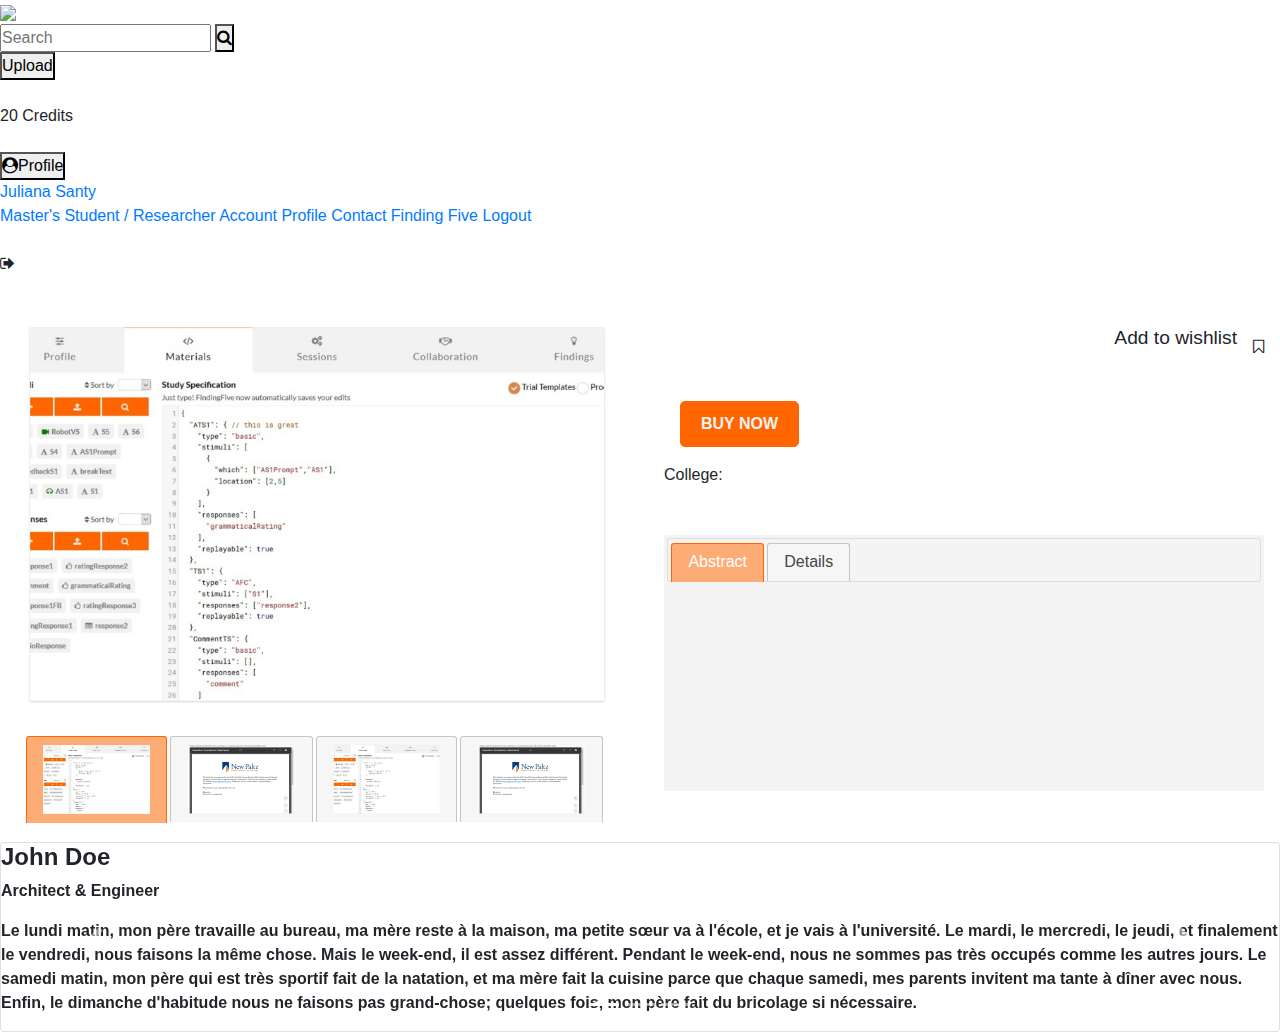
==== preview.html @ 2b298df0 "Add files via upload" ====
<!DOCTYPE html>
<html>
<meta name="viewport" content="width=device-width, initial-scale=1.0">

<head>
	<title>Preview</title>
	<meta charset="utf-8">
	<meta name="viewport" content="width=device-width,initial-scale=1">
	<link rel="stylesheet" href="jquery-ui.css">
	<link rel="stylesheet" href="tabs.css">
	<link rel="stylesheet" href="Preview.css">
	<link href="https://fonts.googleapis.com/css?family=Nunito+Sans&display=swap" rel="stylesheet">
	<link rel="stylesheet" href="https://cdnjs.cloudflare.com/ajax/libs/font-awesome/4.7.0/css/font-awesome.min.css">
	<link rel="stylesheet" href="https://stackpath.bootstrapcdn.com/bootstrap/4.3.1/css/bootstrap.min.css">
	<link rel="stylesheet" href="https://maxcdn.bootstrapcdn.com/font-awesome/4.7.0/css/font-awesome.min.css">
	<script src="https://ajax.googleapis.com/ajax/libs/jquery/3.3.1/jquery.min.js"></script>
	<script src="https://cdnjs.cloudflare.com/ajax/libs/popper.js/1.14.7/umd/popper.min.js"></script>
	<script src="https://stackpath.bootstrapcdn.com/bootstrap/4.3.1/js/bootstrap.min.js"></script>
	<script type="text/javascript">
    $(document).ready(function () {
      $.ajax({
        url: 'http://pi.cs.oswego.edu:12100/studyPreview',
        dataType: 'json',
        success: function (json) {
							document.getElementById('costInCredits').innerHTML = "Credits: $" +json[1].costInCredits;
              document.getElementById('author').innerHTML = "Author: " + json[1].author;
							document.getElementById('abst').innerHTML = json[1].abstract;
              document.getElementById('duration').innerHTML = "Duration of the study: "+json[1].duration + " minutes.";
              document.getElementById('institution').innerHTML = "College: " + json[1].institution;
							document.getElementById('title').innerHTML = json[1].title;
							document.getElementById('purpose').innerHTML = json[1].purpose;
							document.getElementById('responses').innerHTML = "No. of responses: " + json[1].num_responses;
							document.getElementById('stimuli').innerHTML = "No. of stimuli: " + json[1].num_stimuli;
							var categories = "Categories: ";
							for(i = 0; i < json[1].categories.length; i++){
								categories += "<button class='pill'>" + json[1].categories[i] + "</button>";
							}
							document.getElementById('categories').innerHTML = categories;
							var keywords = "Keywords: ";
							for(i = 0; i < json[1].keywords.length; i++){
								keywords += "<button class='pill'>" + json[1].keywords[i] + "</button>";
							}
							document.getElementById('keywords').innerHTML = keywords;
							var stars = "Rating: "
							for(i = 0; i < json[1].rating; i++){
								stars += "<i class='fa fa-star' aria-hidden='true'></i>";
							}
							document.getElementById('stars').innerHTML = stars;
							if(json[1].randomize){
								document.getElementById('random').innerHTML = "Randomized the study?: Yes";
							}
							else{
								document.getElementById('random').innerHTML = "Randomized the study?: No";
							}
        }
      });
    });
  </script>
</head>

<body>
	<main>
		<!-- Header start -->
		<header id="header" class="box-shadow-down">
			<ul class="menu">
				<li>
					<section id="logo" class="push">
						<a href="home.html"><img src="https://www.findingfive.com/images/logo-small-white.png"></a>
					</section>
				<li class="push">
					<div class="search_bar">
						<input type="text" placeholder="Search">
						<button type="submit"><i class="fa fa-search"></i></button>
					</div>
				</li>
				<li>
					<div class="upload-btn-wrapper">
						<button class="buhtan" onclick="window.location.href = 'upload.html';">Upload</button>
					</div>
				</li>
				<li>
					<div class="vl line_1"></div>
				</li>
				<li>
					<div>20 Credits</div>
				</li>
				<li>
					<div class="vl line_2"></div>
				</li>
				<li>
					<div class="dropdown">
						<button onclick="myFunction()" class="dropbtn"><i class="fa fa-user-circle"></i>Profile</button>
						<div id="myDropdown" class="dropdown-content">
							<a href="#home">Juliana Santy<br>
								Master's Student / Researcher</a>
							<a href="#about">Account Profile</a>
							<a href="#contact">Contact Finding Five</a>
							<a href="#contact">Logout</a>
						</div>
					</div>
			</li>
				<li>
					<div class="vl line_3"></div>
				</li>
				<li>
					<div class=" "><i class="fa fa-sign-out" aria-hidden="true"></i>
					</div>
				</li>
			</ul>
		</header><!-- Header end -->


		<div class="preview_container_left">
			<div id="img_tabs">
				<div id="tabs-1">
					<img src="assets/preview_1.png" alt="icon" class="pre_1">
				</div>
				<div id="tabs-2">
					<img src="assets/preview_2.png" alt="icon" class="pre_1">
				</div>
				<div id="tabs-3">
					<img src="assets/preview_1.png" alt="icon" class="pre_1">
				</div>
				<div id="tabs-4">
					<img src="assets/preview_2.png" alt="icon" class="pre_1">
				</div>

				<ul id="tabs_container">
					<li><a href="#tabs-1">
							<img src="assets/preview_1.png" alt="icon" class="pre_1_small">
						</a></li>
					<li><a href="#tabs-2">
							<img src="assets/preview_2.png" alt="icon" class="pre_1_small">
						</a></li>
					<li><a href="#tabs-3">
							<img src="assets/preview_1.png" alt="icon" class="pre_1_small">
						</a></li>
					<li><a href="#tabs-4">
							<img src="assets/preview_2.png" alt="icon" class="pre_1_small">
						</a></li>
				</ul>
			</div><!-- Tabs -->

			<div class="preview_info">
				<div class="pre_row_1">
					<h2 class="study_title" id="title"></h2>
					<div class="wishlist">
						<p>Add to wishlist</p>
						<i class="fa fa-bookmark-o" aria-hidden="true"></i>
					</div>
				</div><!-- pre_row_1 -->
				<div class="pre_row_2">
					<p id="purpose"></p>
					<div class="review" id="stars">
					</div>
					<div class="credit_buy">
						<p id="costInCredits"></p>
						<button class="primary_btn">Buy Now</button>
					</div>
					<p id="author"></p>
					<p id="institution">College: </p>
					<div class="category_keywords" id="categories"></div>
					<div class="category_keywords" id="keywords"></div>
				</div><!-- pre_row_2 -->


				<div id="abstract">

					<ul>
						<li><a href="#tabs-1">
								Abstract
							</a></li>
						<li><a href="#tabs-2">
								Details
							</a></li>
					</ul>

					<div id="tabs-1">
						<p id="abst"></p>
					</div>
					<div id="tabs-2">
						<p id="stimuli">
						</p>
						<p id="responses">
						</p>
						<p id="duration"></p>
						<p id="random"></p>
					</div>



				</div><!-- abstract -->

			</div><!-- preview_info -->







		</div><!-- preview_container -->


		<div class="bs-example">
			<div id="myCarousel" class="carousel slide" data-ride="carousel">
				<!-- Carousel indicators -->
				<ol class="carousel-indicators">
					<li data-target="#myCarousel" data-slide-to="0" class="active"></li>
					<li data-target="#myCarousel" data-slide-to="1"></li>
					<li data-target="#myCarousel" data-slide-to="2"></li>
				</ol>
				<!-- Wrapper for carousel items -->
				<div class="carousel-inner">
					<div class="carousel-item active">
						<div class="card">
							<div class="contain">
								<h4><b>John Doe</b></h4>
								<p><b>Architect & Engineer<b></p>
									<p>Le lundi matin, mon père travaille au bureau, ma mère reste à la maison, ma petite sœur va à l'école, et je vais à l'université. Le mardi, le mercredi, le jeudi, et finalement le vendredi, nous faisons la même chose. Mais le week-end, il est assez différent. Pendant le week-end, nous ne sommes pas très occupés comme les autres jours. Le samedi matin, mon père qui est très sportif fait de la natation, et ma mère fait la cuisine parce que chaque samedi, mes parents invitent ma tante à dîner avec nous. Enfin, le dimanche d'habitude nous ne faisons pas grand-chose; quelques fois, mon père fait du bricolage si nécessaire.</p>
							</div>
						</div>
					</div>
					<div class="carousel-item">
						<div class="card">
							<div class="contain">
								<h4><b>John Doe</b></h4>
								<p>Architect & Engineer</p>
							</div>
						</div>
					</div>
					<div class="carousel-item">
						<div class="card">
							<div class="contain">
								<h4><b>John Doe</b></h4>
								<p>Architect & Engineer</p>
							</div>
						</div>
					</div>
				</div>
				<!-- Carousel controls -->
				<a class="carousel-control-prev" href="#myCarousel" data-slide="prev">
					<span class="carousel-control-prev-icon"></span>
				</a>
				<a class="carousel-control-next" href="#myCarousel" data-slide="next">
					<span class="carousel-control-next-icon"></span>
				</a>
			</div>
		</div>



		<script src="external/jquery/jquery.js"></script>
		<script src="jquery-ui.js"></script>
		<script>
			$("#img_tabs").tabs();

			// Hover states on the static widgets
			$("#dialog-link, #icons li").hover(
				function() {
					$(this).addClass("ui-state-hover");
				},
				function() {
					$(this).removeClass("ui-state-hover");
				}
			);
		</script>
		<script>
			$("#abstract").tabs();

			// Hover states on the static widgets
			$("#dialog-link, #icons li").hover(
				function() {
					$(this).addClass("ui-state-hover");
				},
				function() {
					$(this).removeClass("ui-state-hover");
				}
			);
		</script>
	</main>
</body>

</html>
---- tabs.css ----
* {
	margin: 0;
	padding: 0;
	box-sizing: border-box;
}

html {
	font: 1rem sans-serif;
}

body {
	font-family: nunito sans, Arial, sans-serif;
}

#tabs {
	margin-top: 1rem;
}

.preview_container_left {
	display: grid;
	grid-template-columns: 1fr 1fr;
	grid-gap: 1rem;
}

.preview_info {
	margin-top: 2rem;
	margin-right: 1rem;
	margin-left: 1rem;
}

.pre_row_1 {
	display: flex;
	justify-content: space-between;
	margin-bottom: 1rem;
}

.wishlist {
	display: flex;
	align-items: center;
	justify-content: center;
}

.wishlist>p {
	margin-right: 1rem;
	font-size: 1.2rem;
}

/*
.pre_row_1 > p{
	margin-top: 1rem;
	margin-bottom: 1rem;
}
*/

#dialog-link {
	padding: .4em 1em .4em 20px;
	text-decoration: none;
	position: relative;
}

#dialog-link span.ui-icon {
	margin: 0 5px 0 0;
	position: absolute;
	left: .2em;
	top: 50%;
	margin-top: -8px;
}

#icons {
	margin: 0;
	padding: 0;
}

#icons li {
	margin: 2px;
	position: relative;
	padding: 4px 0;
	cursor: pointer;
	float: left;
	list-style: none;
}

#icons span.ui-icon {
	float: left;
	margin: 0 4px;
}

.fakewindowcontain .ui-widget-overlay {
	position: absolute;
}

select {
	width: 200px;
}

/*************************************** Preview *****************************************/

.pre_1 {
	display: block;
	margin-left: auto;
	margin-right: auto;
	width: 100%;
}

.pre_1_small {

	margin-left: auto;
	margin-right: auto;
	width: 100%
}

#tabs_container {
	display: flex;
	padding: 1em 1.4em;
	background-color: #fff;
	border: none;
}

#tabs_container>li>a {
	height: 20%;
}

/*************************************** Review *****************************************/

.review {
	display: flex;
	margin-top: 1rem;
	margin-bottom: 1rem;
}

.review>p {
	margin-right: 0.5rem;
}

.credit_buy,
.category_keywords,
.category_keywords {
	display: flex;
	align-items: center;
	/*justify-content: center;*/
	margin-bottom: 1rem;
	margin-top: 1rem;
}

.credit_buy>p {
	margin-right: 1rem;
	font-size: 1.5rem;
}

.primary_btn {
	color: #f2f2f2;
	background-color: #f60;
	border: 1px solid #f60;
	display: inline-block;
	font-weight: 400;
	padding: 5px 10px;
	text-align: center;
	text-decoration: none;
	white-space: nowrap;
	border-radius: 3px;
	cursor: pointer;
	box-sizing: border-box;
	-moz-transition: all .2s ease-in-out;
	-o-transition: all .2s ease-in-out;
	-webkit-transition: all .2s ease-in-out;
	transition: all .2s ease-in-out;
	text-transform: uppercase;
	margin-right: 10px;
	padding: 10px 20px;
	border-radius: 5px;
	font-weight: 900;
}

.pill {
	background-color: #ddd;
	border: none;
	color: black;
	padding: 10px 20px;
	text-align: center;
	text-decoration: none;
	display: inline-block;
	margin: 4px 2px;
	cursor: pointer;
	border-radius: 2rem;
}

/*************************************** Abstract *****************************************/

#abstract {
	border: none;
	background-color: rgb(244, 244, 244);
	height: 16rem;
}

#abstract>ul {
	background-color: rgb(244, 244, 244);
}

#tabs-1>p:first-child {
	font-weight: bold;
	margin-bottom: 1rem;
}

#img_tabs {
	margin-top: 1rem;
	border: none;
}

#tabs-2 > p{
	margin-bottom: 1rem;
}

.wishlist_icon{
	height: 1rem;
	width: auto;
	cursor: pointer;
	color: #cccdce;
}
.orange_icon{
	color: #FF6600;
}
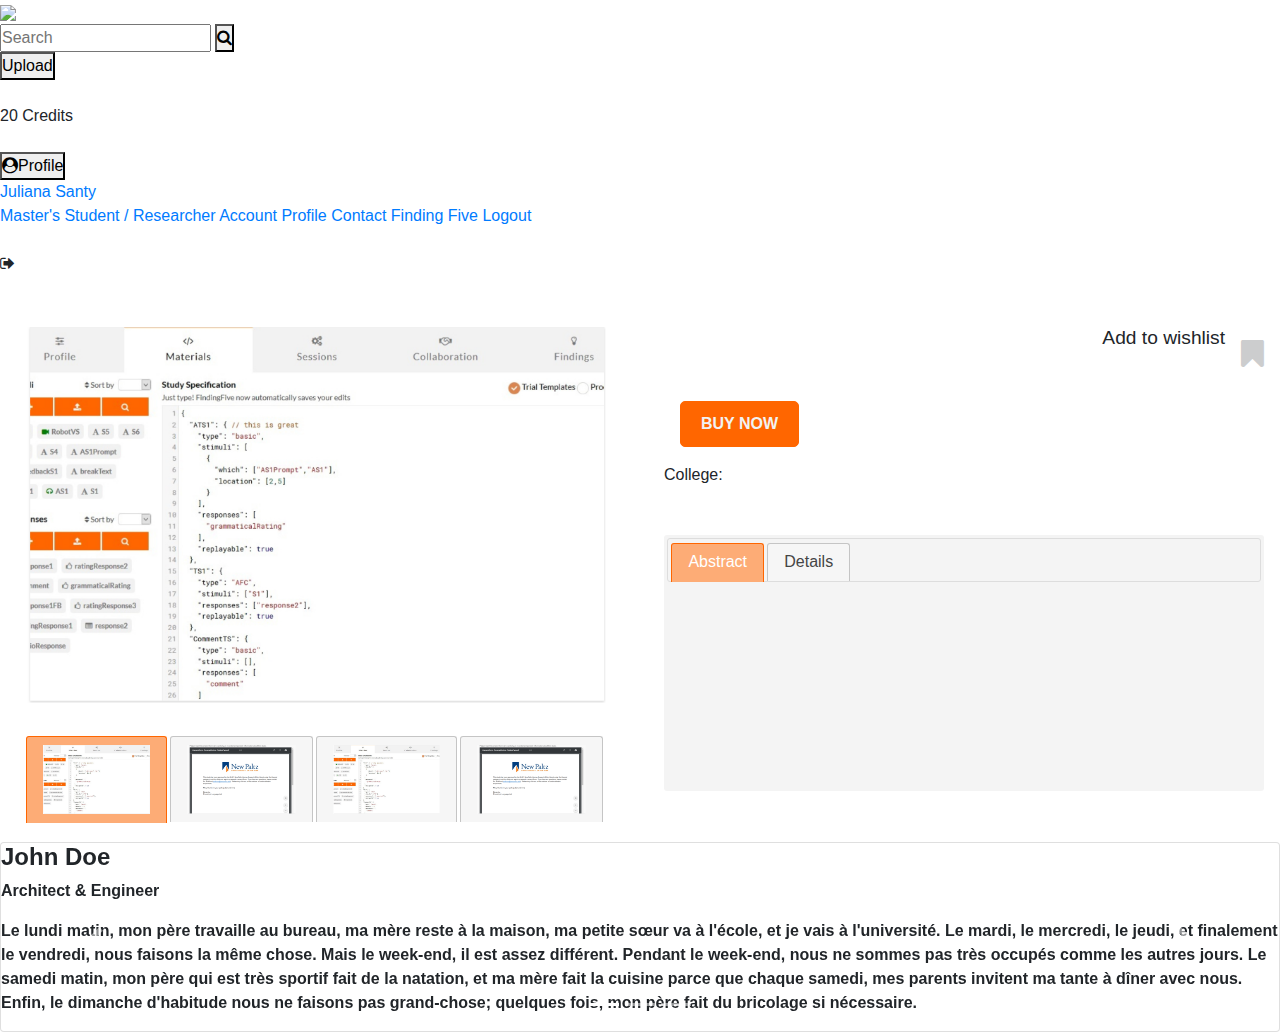
==== commit c8af9fc1: "Merge pull request #5 from CSC480-20S/Bharati" ====
--- a/preview.html
+++ b/preview.html
@@ -146,7 +146,8 @@
 					<h2 class="study_title" id="title"></h2>
 					<div class="wishlist">
 						<p>Add to wishlist</p>
-						<i class="fa fa-bookmark-o" aria-hidden="true"></i>
+						<!--<i class="fa fa-bookmark-o" aria-hidden="true"></i>-->
+						<i onclick="bookMark(this)" class="fa fa-bookmark fa-2x wishlist_icon"  aria-hidden="true"></i>
 					</div>
 				</div><!-- pre_row_1 -->
 				<div class="pre_row_2">
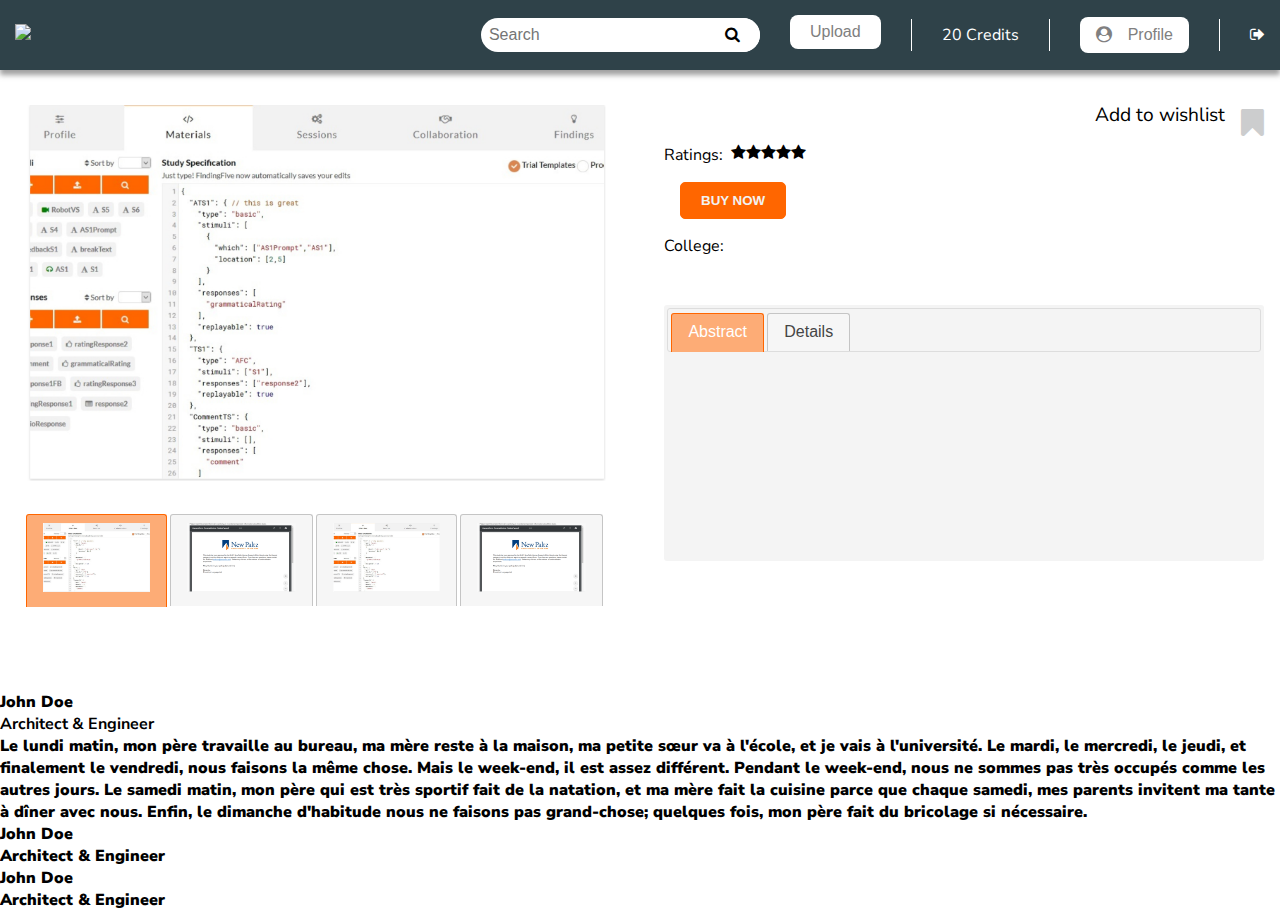
==== commit 8feee8b8: "Trying function for wishlist" ====
--- a/preview.html
+++ b/preview.html
@@ -8,14 +8,15 @@
 	<meta name="viewport" content="width=device-width,initial-scale=1">
 	<link rel="stylesheet" href="jquery-ui.css">
 	<link rel="stylesheet" href="tabs.css">
-	<link rel="stylesheet" href="Preview.css">
+	<link rel="stylesheet" href="style-b.css">
 	<link href="https://fonts.googleapis.com/css?family=Nunito+Sans&display=swap" rel="stylesheet">
 	<link rel="stylesheet" href="https://cdnjs.cloudflare.com/ajax/libs/font-awesome/4.7.0/css/font-awesome.min.css">
-	<link rel="stylesheet" href="https://stackpath.bootstrapcdn.com/bootstrap/4.3.1/css/bootstrap.min.css">
-	<link rel="stylesheet" href="https://maxcdn.bootstrapcdn.com/font-awesome/4.7.0/css/font-awesome.min.css">
+	<!--<link rel="stylesheet" href="https://stackpath.bootstrapcdn.com/bootstrap/4.3.1/css/bootstrap.min.css">-->
+	<!--<link rel="stylesheet" href="https://maxcdn.bootstrapcdn.com/font-awesome/4.7.0/css/font-awesome.min.css">-->
 	<script src="https://ajax.googleapis.com/ajax/libs/jquery/3.3.1/jquery.min.js"></script>
-	<script src="https://cdnjs.cloudflare.com/ajax/libs/popper.js/1.14.7/umd/popper.min.js"></script>
-	<script src="https://stackpath.bootstrapcdn.com/bootstrap/4.3.1/js/bootstrap.min.js"></script>
+	<!--<script src="https://cdnjs.cloudflare.com/ajax/libs/popper.js/1.14.7/umd/popper.min.js"></script>-->
+	<!--<script src="https://stackpath.bootstrapcdn.com/bootstrap/4.3.1/js/bootstrap.min.js"></script>-->
+	
 	<script type="text/javascript">
     $(document).ready(function () {
       $.ajax({
@@ -31,21 +32,8 @@
 							document.getElementById('purpose').innerHTML = json[1].purpose;
 							document.getElementById('responses').innerHTML = "No. of responses: " + json[1].num_responses;
 							document.getElementById('stimuli').innerHTML = "No. of stimuli: " + json[1].num_stimuli;
-							var categories = "Categories: ";
-							for(i = 0; i < json[1].categories.length; i++){
-								categories += "<button class='pill'>" + json[1].categories[i] + "</button>";
-							}
-							document.getElementById('categories').innerHTML = categories;
-							var keywords = "Keywords: ";
-							for(i = 0; i < json[1].keywords.length; i++){
-								keywords += "<button class='pill'>" + json[1].keywords[i] + "</button>";
-							}
-							document.getElementById('keywords').innerHTML = keywords;
-							var stars = "Rating: "
-							for(i = 0; i < json[1].rating; i++){
-								stars += "<i class='fa fa-star' aria-hidden='true'></i>";
-							}
-							document.getElementById('stars').innerHTML = stars;
+							document.getElementById('categories').innerHTML = "Categories: <button class='pill'>" + json[1].categories + "</button>";
+							document.getElementById('keywords').innerHTML = "Keywords: <button class='pill'>" + json[1].keywords + "</button>";
 							if(json[1].randomize){
 								document.getElementById('random').innerHTML = "Randomized the study?: Yes";
 							}
@@ -56,6 +44,7 @@
       });
     });
   </script>
+  <script src="profile.js"></script>
 </head>
 
 <body>
@@ -75,7 +64,7 @@
 				</li>
 				<li>
 					<div class="upload-btn-wrapper">
-						<button class="buhtan" onclick="window.location.href = 'upload.html';">Upload</button>
+						<button class="btn" onclick="window.location.href = 'upload.html';">Upload</button>
 					</div>
 				</li>
 				<li>
@@ -93,7 +82,7 @@
 						<div id="myDropdown" class="dropdown-content">
 							<a href="#home">Juliana Santy<br>
 								Master's Student / Researcher</a>
-							<a href="#about">Account Profile</a>
+								<a href="#profile" onclick="window.location.href = 'profile.html';">Account Profile</a>
 							<a href="#contact">Contact Finding Five</a>
 							<a href="#contact">Logout</a>
 						</div>
@@ -147,12 +136,18 @@
 					<div class="wishlist">
 						<p>Add to wishlist</p>
 						<!--<i class="fa fa-bookmark-o" aria-hidden="true"></i>-->
-						<i onclick="bookMark(this)" class="fa fa-bookmark fa-2x wishlist_icon"  aria-hidden="true"></i>
+						<i onclick="bookMark(this);bookMark(this);" class="fa fa-bookmark fa-2x wishlist_icon"  aria-hidden="true"></i>
 					</div>
 				</div><!-- pre_row_1 -->
 				<div class="pre_row_2">
 					<p id="purpose"></p>
-					<div class="review" id="stars">
+					<div class="review">
+						<p>Ratings: </p>
+						<i class="fa fa-star" aria-hidden="true"></i>
+						<i class="fa fa-star" aria-hidden="true"></i>
+						<i class="fa fa-star" aria-hidden="true"></i>
+						<i class="fa fa-star" aria-hidden="true"></i>
+						<i class="fa fa-star" aria-hidden="true"></i>
 					</div>
 					<div class="credit_buy">
 						<p id="costInCredits"></p>
--- a/style-b.css
+++ b/style-b.css
@@ -0,0 +1,191 @@
+/*basic reset*/
+
+* {
+	margin: 0;
+	padding: 0;
+	box-sizing: border-box;
+}
+
+html {
+	font: 1rem sans-serif;
+}
+
+.menu {
+	display: flex;
+	list-style-type: none;
+	align-items: center;
+}
+
+.menu li {
+
+	color: white;
+	text-decoration: none;
+	text-align: center;
+	padding: 15px;
+}
+
+#header {
+	background-color:
+		#2f4249;
+
+}
+
+.push {
+	margin-left: auto;
+}
+
+.box-shadow-down {
+	-webkit-box-shadow: 0 5x 5px 0 rgba(68, 68, 68, .5);
+	-moz-box-shadow: 0 5px 5px 0 rgba(68, 68, 68, .5);
+	box-shadow: 0 5px 5px 0 rgba(68, 68, 68, .5);
+}
+
+.container {
+	margin: auto;
+	width: 100%;
+	padding: 1rem;
+}
+
+#logo img {
+	height: 48px;
+	position: relative;
+	top: 0px;
+
+}
+
+
+
+
+
+
+
+/*search bar*/
+
+
+.search_bar {
+	display: grid;
+	grid-template-columns: 80% 1fr;
+	grid-template-rows: auto;
+}
+
+
+.search_bar input[type=text] {
+
+	grid-column: 1 / span 2;
+	grid-row: 1/1;
+	padding: 0.5rem;
+	padding-right: 4rem;
+	/*margin-top: 1rem;*/
+	border: none;
+	font-size: 1rem;
+	border-radius: 2rem;
+
+}
+
+.search_bar button {
+	grid-column: 2/2;
+	grid-row: 1/1;
+	font-size: 1rem;
+	border: none;
+	cursor: pointer;
+	background-color: #fff;
+	border-radius: 2rem;
+}
+
+/*upload*/
+.upload-btn-wrapper {
+	position: relative;
+	overflow: hidden;
+	display: inline-block;
+
+	/*margin-top: 1rem;*/
+}
+
+.btn {
+
+	color: gray;
+	background-color: white;
+	padding: 8px 20px;
+	border-radius: 8px;
+	font-size: 1rem;
+	border: none;
+	cursor:pointer;
+}
+
+.upload-btn-wrapper input[type=file] {
+	font-size: 100px;
+	position: absolute;
+	left: 0;
+	top: 0;
+	opacity: 0;
+}
+
+.vl {
+	border-left: 0.1rem solid #fff;
+	height: 2rem;
+
+
+
+}
+
+.line_1 .line_2 .line_3 {
+
+	margin-top: 1rem;
+}
+
+
+/* Profile dropdown */
+
+.dropbtn {
+
+	color: gray;
+	cursor: pointer;
+	background-color: white;
+	padding: 9px 16px;
+	border-radius: 8px;
+	font-size: 1rem;
+	border: none;
+}
+
+.dropbtn > i{
+	margin-right: 1rem;
+}
+
+.dropbtn:hover,
+.dropbtn:focus {
+	background-color: #f60;
+	color: white;
+}
+
+.dropdown {
+	position: relative;
+	display: inline-block;
+}
+
+.dropdown-content {
+	display: none;
+	position: absolute;
+	background-color: #f1f1f1;
+	min-width: 160px;
+	overflow: auto;
+	box-shadow: 0px 8px 16px 0px rgba(0, 0, 0, 0.2);
+	z-index: 1;
+}
+
+.dropdown-content a {
+	color: black;
+	padding: 12px 16px;
+	text-decoration: none;
+	display: block;
+	color: #3c3c3c;
+	font-size: 0.8rem;
+	text-align: left;
+}
+
+.dropdown a:hover {
+	background-color: #ddd;
+}
+
+.show {
+	display: block;
+}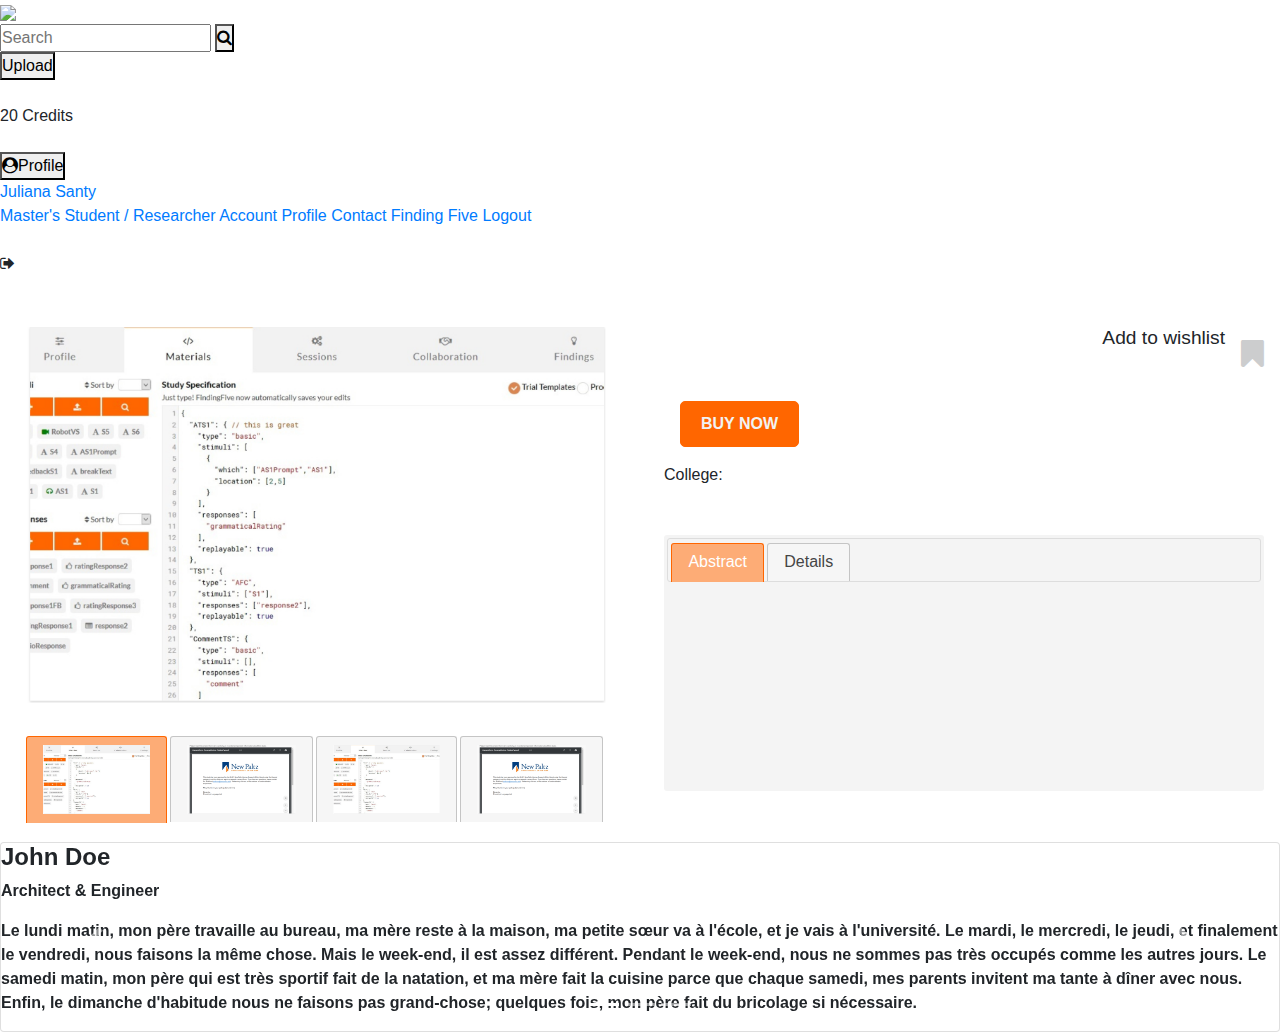
==== commit d9c94178: "Merge branch 'dev' of https://github.com/CSC480-20S/GUI into Bharati" ====
--- a/preview.html
+++ b/preview.html
@@ -8,15 +8,14 @@
 	<meta name="viewport" content="width=device-width,initial-scale=1">
 	<link rel="stylesheet" href="jquery-ui.css">
 	<link rel="stylesheet" href="tabs.css">
-	<link rel="stylesheet" href="style-b.css">
+	<link rel="stylesheet" href="Preview.css">
 	<link href="https://fonts.googleapis.com/css?family=Nunito+Sans&display=swap" rel="stylesheet">
 	<link rel="stylesheet" href="https://cdnjs.cloudflare.com/ajax/libs/font-awesome/4.7.0/css/font-awesome.min.css">
-	<!--<link rel="stylesheet" href="https://stackpath.bootstrapcdn.com/bootstrap/4.3.1/css/bootstrap.min.css">-->
-	<!--<link rel="stylesheet" href="https://maxcdn.bootstrapcdn.com/font-awesome/4.7.0/css/font-awesome.min.css">-->
+	<link rel="stylesheet" href="https://stackpath.bootstrapcdn.com/bootstrap/4.3.1/css/bootstrap.min.css">
+	<link rel="stylesheet" href="https://maxcdn.bootstrapcdn.com/font-awesome/4.7.0/css/font-awesome.min.css">
 	<script src="https://ajax.googleapis.com/ajax/libs/jquery/3.3.1/jquery.min.js"></script>
-	<!--<script src="https://cdnjs.cloudflare.com/ajax/libs/popper.js/1.14.7/umd/popper.min.js"></script>-->
-	<!--<script src="https://stackpath.bootstrapcdn.com/bootstrap/4.3.1/js/bootstrap.min.js"></script>-->
-	
+	<script src="https://cdnjs.cloudflare.com/ajax/libs/popper.js/1.14.7/umd/popper.min.js"></script>
+	<script src="https://stackpath.bootstrapcdn.com/bootstrap/4.3.1/js/bootstrap.min.js"></script>
 	<script type="text/javascript">
     $(document).ready(function () {
       $.ajax({
@@ -32,8 +31,21 @@
 							document.getElementById('purpose').innerHTML = json[1].purpose;
 							document.getElementById('responses').innerHTML = "No. of responses: " + json[1].num_responses;
 							document.getElementById('stimuli').innerHTML = "No. of stimuli: " + json[1].num_stimuli;
-							document.getElementById('categories').innerHTML = "Categories: <button class='pill'>" + json[1].categories + "</button>";
-							document.getElementById('keywords').innerHTML = "Keywords: <button class='pill'>" + json[1].keywords + "</button>";
+							var categories = "Categories: ";
+							for(i = 0; i < json[1].categories.length; i++){
+								categories += "<button class='pill'>" + json[1].categories[i] + "</button>";
+							}
+							document.getElementById('categories').innerHTML = categories;
+							var keywords = "Keywords: ";
+							for(i = 0; i < json[1].keywords.length; i++){
+								keywords += "<button class='pill'>" + json[1].keywords[i] + "</button>";
+							}
+							document.getElementById('keywords').innerHTML = keywords;
+							var stars = "Rating: "
+							for(i = 0; i < json[1].rating; i++){
+								stars += "<i class='fa fa-star' aria-hidden='true'></i>";
+							}
+							document.getElementById('stars').innerHTML = stars;
 							if(json[1].randomize){
 								document.getElementById('random').innerHTML = "Randomized the study?: Yes";
 							}
@@ -44,7 +56,6 @@
       });
     });
   </script>
-  <script src="profile.js"></script>
 </head>
 
 <body>
@@ -64,7 +75,7 @@
 				</li>
 				<li>
 					<div class="upload-btn-wrapper">
-						<button class="btn" onclick="window.location.href = 'upload.html';">Upload</button>
+						<button class="buhtan" onclick="window.location.href = 'upload.html';">Upload</button>
 					</div>
 				</li>
 				<li>
@@ -82,7 +93,7 @@
 						<div id="myDropdown" class="dropdown-content">
 							<a href="#home">Juliana Santy<br>
 								Master's Student / Researcher</a>
-								<a href="#profile" onclick="window.location.href = 'profile.html';">Account Profile</a>
+							<a href="#about">Account Profile</a>
 							<a href="#contact">Contact Finding Five</a>
 							<a href="#contact">Logout</a>
 						</div>
@@ -141,13 +152,7 @@
 				</div><!-- pre_row_1 -->
 				<div class="pre_row_2">
 					<p id="purpose"></p>
-					<div class="review">
-						<p>Ratings: </p>
-						<i class="fa fa-star" aria-hidden="true"></i>
-						<i class="fa fa-star" aria-hidden="true"></i>
-						<i class="fa fa-star" aria-hidden="true"></i>
-						<i class="fa fa-star" aria-hidden="true"></i>
-						<i class="fa fa-star" aria-hidden="true"></i>
+					<div class="review" id="stars">
 					</div>
 					<div class="credit_buy">
 						<p id="costInCredits"></p>
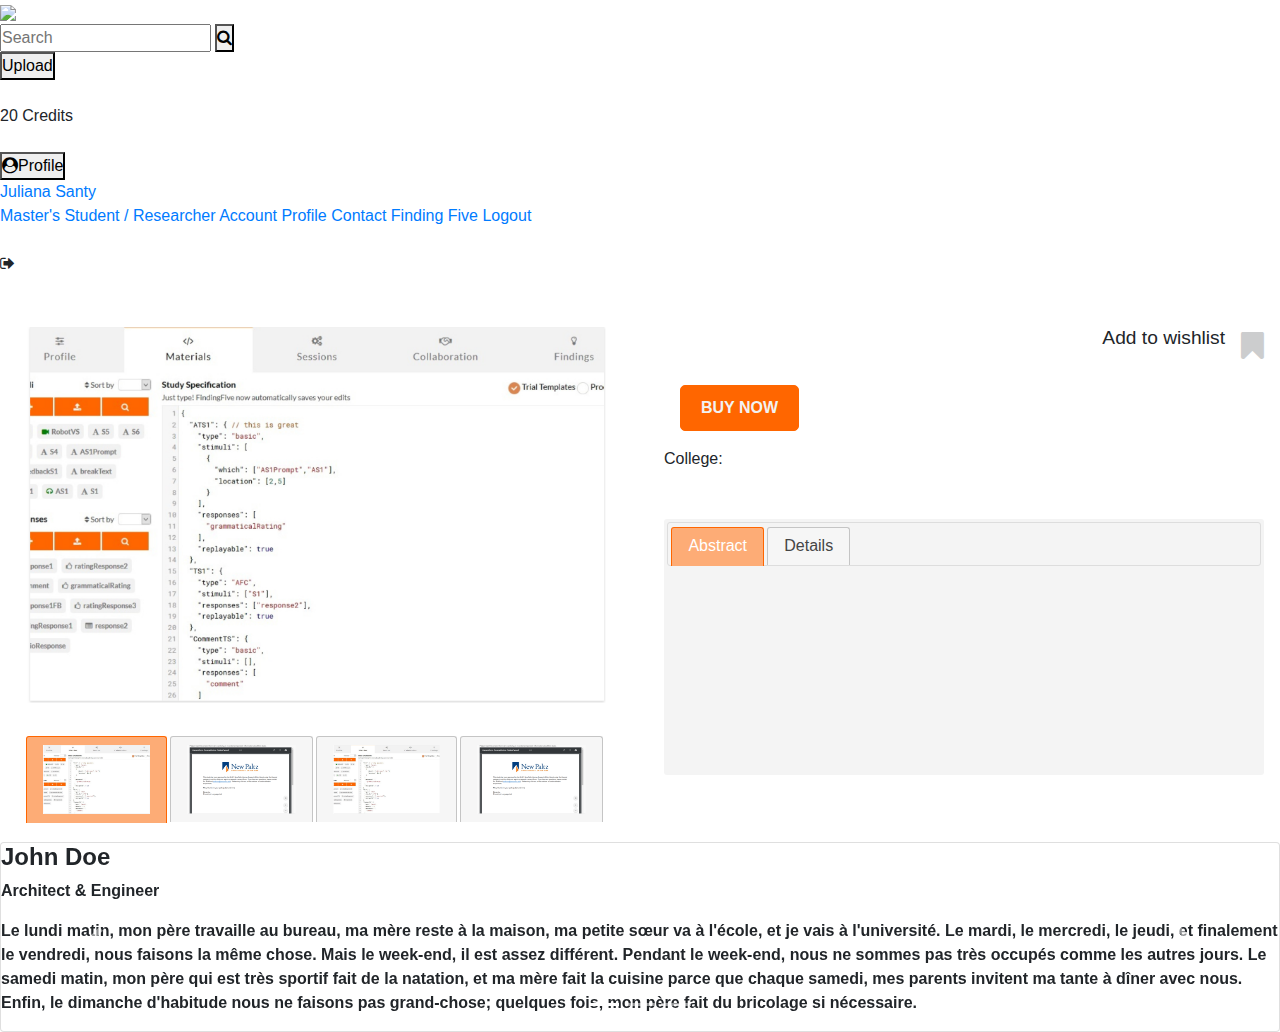
==== commit 832262cf: "My code was overwritten for the add to wishlist icon. So fixed the code." ====
--- a/preview.html
+++ b/preview.html
@@ -147,7 +147,7 @@
 					<div class="wishlist">
 						<p>Add to wishlist</p>
 						<!--<i class="fa fa-bookmark-o" aria-hidden="true"></i>-->
-						<i onclick="bookMark(this);bookMark(this);" class="fa fa-bookmark fa-2x wishlist_icon"  aria-hidden="true"></i>
+						<i onclick="bookMark(this)" class="fa fa-bookmark fa-2x wishlist_icon"  aria-hidden="true"></i>
 					</div>
 				</div><!-- pre_row_1 -->
 				<div class="pre_row_2">
@@ -253,6 +253,7 @@
 
 		<script src="external/jquery/jquery.js"></script>
 		<script src="jquery-ui.js"></script>
+		<script src="profile.js"></script>
 		<script>
 			$("#img_tabs").tabs();
 
--- a/tabs.css
+++ b/tabs.css
@@ -43,6 +43,7 @@
 .wishlist>p {
 	margin-right: 1rem;
 	font-size: 1.2rem;
+	margin-bottom: 0;
 }
 
 /*
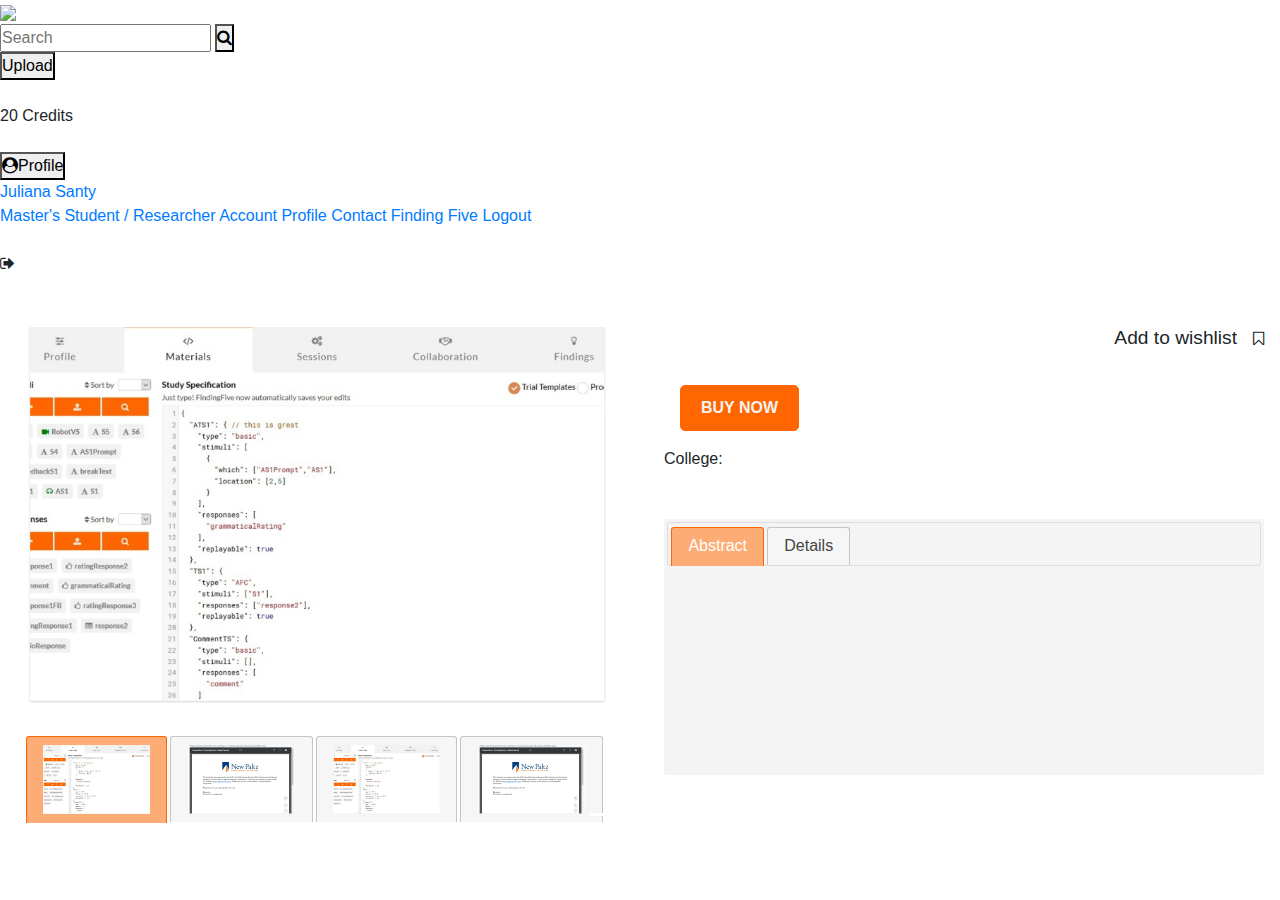
==== commit b3b4eee9: "Add files via upload" ====
--- a/preview.html
+++ b/preview.html
@@ -1,286 +1,240 @@
-<!DOCTYPE html>
-<html>
-<meta name="viewport" content="width=device-width, initial-scale=1.0">
-
-<head>
-	<title>Preview</title>
-	<meta charset="utf-8">
-	<meta name="viewport" content="width=device-width,initial-scale=1">
-	<link rel="stylesheet" href="jquery-ui.css">
-	<link rel="stylesheet" href="tabs.css">
-	<link rel="stylesheet" href="Preview.css">
-	<link href="https://fonts.googleapis.com/css?family=Nunito+Sans&display=swap" rel="stylesheet">
-	<link rel="stylesheet" href="https://cdnjs.cloudflare.com/ajax/libs/font-awesome/4.7.0/css/font-awesome.min.css">
-	<link rel="stylesheet" href="https://stackpath.bootstrapcdn.com/bootstrap/4.3.1/css/bootstrap.min.css">
-	<link rel="stylesheet" href="https://maxcdn.bootstrapcdn.com/font-awesome/4.7.0/css/font-awesome.min.css">
-	<script src="https://ajax.googleapis.com/ajax/libs/jquery/3.3.1/jquery.min.js"></script>
-	<script src="https://cdnjs.cloudflare.com/ajax/libs/popper.js/1.14.7/umd/popper.min.js"></script>
-	<script src="https://stackpath.bootstrapcdn.com/bootstrap/4.3.1/js/bootstrap.min.js"></script>
-	<script type="text/javascript">
-    $(document).ready(function () {
-      $.ajax({
-        url: 'http://pi.cs.oswego.edu:12100/studyPreview',
-        dataType: 'json',
-        success: function (json) {
-							document.getElementById('costInCredits').innerHTML = "Credits: $" +json[1].costInCredits;
-              document.getElementById('author').innerHTML = "Author: " + json[1].author;
-							document.getElementById('abst').innerHTML = json[1].abstract;
-              document.getElementById('duration').innerHTML = "Duration of the study: "+json[1].duration + " minutes.";
-              document.getElementById('institution').innerHTML = "College: " + json[1].institution;
-							document.getElementById('title').innerHTML = json[1].title;
-							document.getElementById('purpose').innerHTML = json[1].purpose;
-							document.getElementById('responses').innerHTML = "No. of responses: " + json[1].num_responses;
-							document.getElementById('stimuli').innerHTML = "No. of stimuli: " + json[1].num_stimuli;
-							var categories = "Categories: ";
-							for(i = 0; i < json[1].categories.length; i++){
-								categories += "<button class='pill'>" + json[1].categories[i] + "</button>";
-							}
-							document.getElementById('categories').innerHTML = categories;
-							var keywords = "Keywords: ";
-							for(i = 0; i < json[1].keywords.length; i++){
-								keywords += "<button class='pill'>" + json[1].keywords[i] + "</button>";
-							}
-							document.getElementById('keywords').innerHTML = keywords;
-							var stars = "Rating: "
-							for(i = 0; i < json[1].rating; i++){
-								stars += "<i class='fa fa-star' aria-hidden='true'></i>";
-							}
-							document.getElementById('stars').innerHTML = stars;
-							if(json[1].randomize){
-								document.getElementById('random').innerHTML = "Randomized the study?: Yes";
-							}
-							else{
-								document.getElementById('random').innerHTML = "Randomized the study?: No";
-							}
-        }
-      });
-    });
-  </script>
-</head>
-
-<body>
-	<main>
-		<!-- Header start -->
-		<header id="header" class="box-shadow-down">
-			<ul class="menu">
-				<li>
-					<section id="logo" class="push">
-						<a href="home.html"><img src="https://www.findingfive.com/images/logo-small-white.png"></a>
-					</section>
-				<li class="push">
-					<div class="search_bar">
-						<input type="text" placeholder="Search">
-						<button type="submit"><i class="fa fa-search"></i></button>
-					</div>
-				</li>
-				<li>
-					<div class="upload-btn-wrapper">
-						<button class="buhtan" onclick="window.location.href = 'upload.html';">Upload</button>
-					</div>
-				</li>
-				<li>
-					<div class="vl line_1"></div>
-				</li>
-				<li>
-					<div>20 Credits</div>
-				</li>
-				<li>
-					<div class="vl line_2"></div>
-				</li>
-				<li>
-					<div class="dropdown">
-						<button onclick="myFunction()" class="dropbtn"><i class="fa fa-user-circle"></i>Profile</button>
-						<div id="myDropdown" class="dropdown-content">
-							<a href="#home">Juliana Santy<br>
-								Master's Student / Researcher</a>
-							<a href="#about">Account Profile</a>
-							<a href="#contact">Contact Finding Five</a>
-							<a href="#contact">Logout</a>
-						</div>
-					</div>
-			</li>
-				<li>
-					<div class="vl line_3"></div>
-				</li>
-				<li>
-					<div class=" "><i class="fa fa-sign-out" aria-hidden="true"></i>
-					</div>
-				</li>
-			</ul>
-		</header><!-- Header end -->
-
-
-		<div class="preview_container_left">
-			<div id="img_tabs">
-				<div id="tabs-1">
-					<img src="assets/preview_1.png" alt="icon" class="pre_1">
-				</div>
-				<div id="tabs-2">
-					<img src="assets/preview_2.png" alt="icon" class="pre_1">
-				</div>
-				<div id="tabs-3">
-					<img src="assets/preview_1.png" alt="icon" class="pre_1">
-				</div>
-				<div id="tabs-4">
-					<img src="assets/preview_2.png" alt="icon" class="pre_1">
-				</div>
-
-				<ul id="tabs_container">
-					<li><a href="#tabs-1">
-							<img src="assets/preview_1.png" alt="icon" class="pre_1_small">
-						</a></li>
-					<li><a href="#tabs-2">
-							<img src="assets/preview_2.png" alt="icon" class="pre_1_small">
-						</a></li>
-					<li><a href="#tabs-3">
-							<img src="assets/preview_1.png" alt="icon" class="pre_1_small">
-						</a></li>
-					<li><a href="#tabs-4">
-							<img src="assets/preview_2.png" alt="icon" class="pre_1_small">
-						</a></li>
-				</ul>
-			</div><!-- Tabs -->
-
-			<div class="preview_info">
-				<div class="pre_row_1">
-					<h2 class="study_title" id="title"></h2>
-					<div class="wishlist">
-						<p>Add to wishlist</p>
-						<!--<i class="fa fa-bookmark-o" aria-hidden="true"></i>-->
-						<i onclick="bookMark(this)" class="fa fa-bookmark fa-2x wishlist_icon"  aria-hidden="true"></i>
-					</div>
-				</div><!-- pre_row_1 -->
-				<div class="pre_row_2">
-					<p id="purpose"></p>
-					<div class="review" id="stars">
-					</div>
-					<div class="credit_buy">
-						<p id="costInCredits"></p>
-						<button class="primary_btn">Buy Now</button>
-					</div>
-					<p id="author"></p>
-					<p id="institution">College: </p>
-					<div class="category_keywords" id="categories"></div>
-					<div class="category_keywords" id="keywords"></div>
-				</div><!-- pre_row_2 -->
-
-
-				<div id="abstract">
-
-					<ul>
-						<li><a href="#tabs-1">
-								Abstract
-							</a></li>
-						<li><a href="#tabs-2">
-								Details
-							</a></li>
-					</ul>
-
-					<div id="tabs-1">
-						<p id="abst"></p>
-					</div>
-					<div id="tabs-2">
-						<p id="stimuli">
-						</p>
-						<p id="responses">
-						</p>
-						<p id="duration"></p>
-						<p id="random"></p>
-					</div>
-
-
-
-				</div><!-- abstract -->
-
-			</div><!-- preview_info -->
-
-
-
-
-
-
-
-		</div><!-- preview_container -->
-
-
-		<div class="bs-example">
-			<div id="myCarousel" class="carousel slide" data-ride="carousel">
-				<!-- Carousel indicators -->
-				<ol class="carousel-indicators">
-					<li data-target="#myCarousel" data-slide-to="0" class="active"></li>
-					<li data-target="#myCarousel" data-slide-to="1"></li>
-					<li data-target="#myCarousel" data-slide-to="2"></li>
-				</ol>
-				<!-- Wrapper for carousel items -->
-				<div class="carousel-inner">
-					<div class="carousel-item active">
-						<div class="card">
-							<div class="contain">
-								<h4><b>John Doe</b></h4>
-								<p><b>Architect & Engineer<b></p>
-									<p>Le lundi matin, mon père travaille au bureau, ma mère reste à la maison, ma petite sœur va à l'école, et je vais à l'université. Le mardi, le mercredi, le jeudi, et finalement le vendredi, nous faisons la même chose. Mais le week-end, il est assez différent. Pendant le week-end, nous ne sommes pas très occupés comme les autres jours. Le samedi matin, mon père qui est très sportif fait de la natation, et ma mère fait la cuisine parce que chaque samedi, mes parents invitent ma tante à dîner avec nous. Enfin, le dimanche d'habitude nous ne faisons pas grand-chose; quelques fois, mon père fait du bricolage si nécessaire.</p>
-							</div>
-						</div>
-					</div>
-					<div class="carousel-item">
-						<div class="card">
-							<div class="contain">
-								<h4><b>John Doe</b></h4>
-								<p>Architect & Engineer</p>
-							</div>
-						</div>
-					</div>
-					<div class="carousel-item">
-						<div class="card">
-							<div class="contain">
-								<h4><b>John Doe</b></h4>
-								<p>Architect & Engineer</p>
-							</div>
-						</div>
-					</div>
-				</div>
-				<!-- Carousel controls -->
-				<a class="carousel-control-prev" href="#myCarousel" data-slide="prev">
-					<span class="carousel-control-prev-icon"></span>
-				</a>
-				<a class="carousel-control-next" href="#myCarousel" data-slide="next">
-					<span class="carousel-control-next-icon"></span>
-				</a>
-			</div>
-		</div>
-
-
-
-		<script src="external/jquery/jquery.js"></script>
-		<script src="jquery-ui.js"></script>
-		<script src="profile.js"></script>
-		<script>
-			$("#img_tabs").tabs();
-
-			// Hover states on the static widgets
-			$("#dialog-link, #icons li").hover(
-				function() {
-					$(this).addClass("ui-state-hover");
-				},
-				function() {
-					$(this).removeClass("ui-state-hover");
-				}
-			);
-		</script>
-		<script>
-			$("#abstract").tabs();
-
-			// Hover states on the static widgets
-			$("#dialog-link, #icons li").hover(
-				function() {
-					$(this).addClass("ui-state-hover");
-				},
-				function() {
-					$(this).removeClass("ui-state-hover");
-				}
-			);
-		</script>
-	</main>
-</body>
-
-</html>
+<!DOCTYPE html>
+<html>
+<meta name="viewport" content="width=device-width, initial-scale=1.0">
+
+<head>
+	<title>Preview</title>
+	<meta charset="utf-8">
+	<meta name="viewport" content="width=device-width,initial-scale=1">
+	<link rel="stylesheet" href="jquery-ui.css">
+	<link rel="stylesheet" href="tabs.css">
+	<link rel="stylesheet" href="Preview.css">
+	<link href="https://fonts.googleapis.com/css?family=Nunito+Sans&display=swap" rel="stylesheet">
+	<link rel="stylesheet" href="https://cdnjs.cloudflare.com/ajax/libs/font-awesome/4.7.0/css/font-awesome.min.css">
+	<link rel="stylesheet" href="https://stackpath.bootstrapcdn.com/bootstrap/4.3.1/css/bootstrap.min.css">
+	<link rel="stylesheet" href="https://maxcdn.bootstrapcdn.com/font-awesome/4.7.0/css/font-awesome.min.css">
+	<script src="https://ajax.googleapis.com/ajax/libs/jquery/3.3.1/jquery.min.js"></script>
+	<script src="https://cdnjs.cloudflare.com/ajax/libs/popper.js/1.14.7/umd/popper.min.js"></script>
+	<script src="https://stackpath.bootstrapcdn.com/bootstrap/4.3.1/js/bootstrap.min.js"></script>
+	<script src="initPreview.js"></script>
+</head>
+
+<body>
+	<main>
+		<!-- Header start -->
+		<header id="header" class="box-shadow-down">
+			<ul class="menu">
+				<li>
+					<section id="logo" class="push">
+						<a href="home.html"><img src="https://www.findingfive.com/images/logo-small-white.png"></a>
+					</section>
+				<li class="push">
+					<div class="search_bar">
+						<input type="text" placeholder="Search">
+						<button type="submit"><i class="fa fa-search"></i></button>
+					</div>
+				</li>
+				<li>
+					<div class="upload-btn-wrapper">
+						<button class="buhtan" onclick="window.location.href = 'upload.html';">Upload</button>
+					</div>
+				</li>
+				<li>
+					<div class="vl line_1"></div>
+				</li>
+				<li>
+					<div>20 Credits</div>
+				</li>
+				<li>
+					<div class="vl line_2"></div>
+				</li>
+				<li>
+					<div class="dropdown">
+						<button onclick="myFunction()" class="dropbtn"><i class="fa fa-user-circle"></i>Profile</button>
+						<div id="myDropdown" class="dropdown-content">
+							<a href="#home">Juliana Santy<br>
+								Master's Student / Researcher</a>
+							<a href="#about">Account Profile</a>
+							<a href="#contact">Contact Finding Five</a>
+							<a href="#contact">Logout</a>
+						</div>
+					</div>
+				</li>
+				<li>
+					<div class="vl line_3"></div>
+				</li>
+				<li>
+					<div class=" "><i class="fa fa-sign-out" aria-hidden="true"></i>
+					</div>
+				</li>
+			</ul>
+		</header><!-- Header end -->
+
+
+		<div class="preview_container_left">
+			<div id="img_tabs">
+				<div id="tabs-1">
+					<img src="assets/preview_1.png" alt="icon" class="pre_1">
+				</div>
+				<div id="tabs-2">
+					<img src="assets/preview_2.png" alt="icon" class="pre_1">
+				</div>
+				<div id="tabs-3">
+					<img src="assets/preview_1.png" alt="icon" class="pre_1">
+				</div>
+				<div id="tabs-4">
+					<img src="assets/preview_2.png" alt="icon" class="pre_1">
+				</div>
+
+				<ul id="tabs_container">
+					<li><a href="#tabs-1">
+							<img src="assets/preview_1.png" alt="icon" class="pre_1_small">
+						</a></li>
+					<li><a href="#tabs-2">
+							<img src="assets/preview_2.png" alt="icon" class="pre_1_small">
+						</a></li>
+					<li><a href="#tabs-3">
+							<img src="assets/preview_1.png" alt="icon" class="pre_1_small">
+						</a></li>
+					<li><a href="#tabs-4">
+							<img src="assets/preview_2.png" alt="icon" class="pre_1_small">
+						</a></li>
+				</ul>
+			</div><!-- Tabs -->
+
+			<div class="preview_info">
+				<div class="pre_row_1">
+					<h2 class="study_title" id="title"></h2>
+					<div class="wishlist">
+						<p>Add to wishlist</p>
+						<i class="fa fa-bookmark-o" aria-hidden="true"></i>
+					</div>
+				</div><!-- pre_row_1 -->
+				<div class="pre_row_2">
+					<p id="purpose"></p>
+					<div class="review" id="stars">
+					</div>
+					<div class="credit_buy">
+						<p id="costInCredits"></p>
+						<button class="primary_btn">Buy Now</button>
+					</div>
+					<p id="author"></p>
+					<p id="institution">College: </p>
+					<div class="category_keywords" id="categories"></div>
+					<div class="category_keywords" id="keywords"></div>
+				</div><!-- pre_row_2 -->
+
+
+				<div id="abstract">
+
+					<ul>
+						<li><a href="#tabs-1">
+								Abstract
+							</a></li>
+						<li><a href="#tabs-2">
+								Details
+							</a></li>
+					</ul>
+
+					<div id="tabs-1">
+						<p id="abst"></p>
+					</div>
+					<div id="tabs-2">
+						<p id="stimuli">
+						</p>
+						<p id="responses">
+						</p>
+						<p id="duration"></p>
+						<p id="random"></p>
+					</div>
+
+
+
+				</div><!-- abstract -->
+
+			</div><!-- preview_info -->
+
+
+
+
+
+
+
+		</div><!-- preview_container -->
+
+
+		<div class="bs-example">
+			<div id="myCarousel" class="carousel slide" data-ride="carousel">
+				<!-- Carousel indicators -->
+				<ol class="carousel-indicators">
+					<li data-target="#myCarousel" data-slide-to="0" class="active"></li>
+					<li data-target="#myCarousel" data-slide-to="1"></li>
+					<li data-target="#myCarousel" data-slide-to="2"></li>
+				</ol>
+				<!-- Wrapper for carousel items -->
+				<div class="carousel-inner">
+					
+					<div class="carousel-item">
+						<div class="card">
+							<div class="contain">
+								<h4><b>John Doe</b></h4>
+								<p>Architect & Engineer</p>
+							</div>
+						</div>
+					</div>
+					<div class="carousel-item">
+						<div class="card">
+							<div class="contain">
+								<h4><b>John Doe</b></h4>
+								<p><b>Architect & Engineer</b></p>
+								<p>Le lundi matin, mon père travaille au bureau, ma mère reste à la maison, ma petite sœur va à l'école, et je vais à l'université. Le mardi, le mercredi, le jeudi, et finalement le vendredi, nous faisons la même chose. Mais le
+									week-end, il est assez différent. Pendant le week-end, nous ne sommes pas très occupés comme les autres jours. Le samedi matin, mon père qui est très sportif fait de la natation, et ma mère fait la cuisine parce que chaque samedi,
+									mes parents invitent ma tante à dîner avec nous. Enfin, le dimanche d'habitude nous ne faisons pas grand-chose; quelques fois, mon père fait du bricolage si nécessaire.</p>
+							</div>
+						</div>
+					</div>
+				</div>
+				<!-- Carousel controls -->
+				<a class="carousel-control-prev" href="#myCarousel" data-slide="prev">
+					<span class="carousel-control-prev-icon"></span>
+				</a>
+				<a class="carousel-control-next" href="#myCarousel" data-slide="next">
+					<span class="carousel-control-next-icon"></span>
+				</a>
+			</div>
+		</div>
+
+
+
+		<script src="external/jquery/jquery.js"></script>
+		<script src="jquery-ui.js"></script>
+		<script>
+			$("#img_tabs").tabs();
+
+			// Hover states on the static widgets
+			$("#dialog-link, #icons li").hover(
+				function() {
+					$(this).addClass("ui-state-hover");
+				},
+				function() {
+					$(this).removeClass("ui-state-hover");
+				}
+			);
+		</script>
+		<script>
+			$("#abstract").tabs();
+
+			// Hover states on the static widgets
+			$("#dialog-link, #icons li").hover(
+				function() {
+					$(this).addClass("ui-state-hover");
+				},
+				function() {
+					$(this).removeClass("ui-state-hover");
+				}
+			);
+		</script>
+	</main>
+</body>
+
+</html>
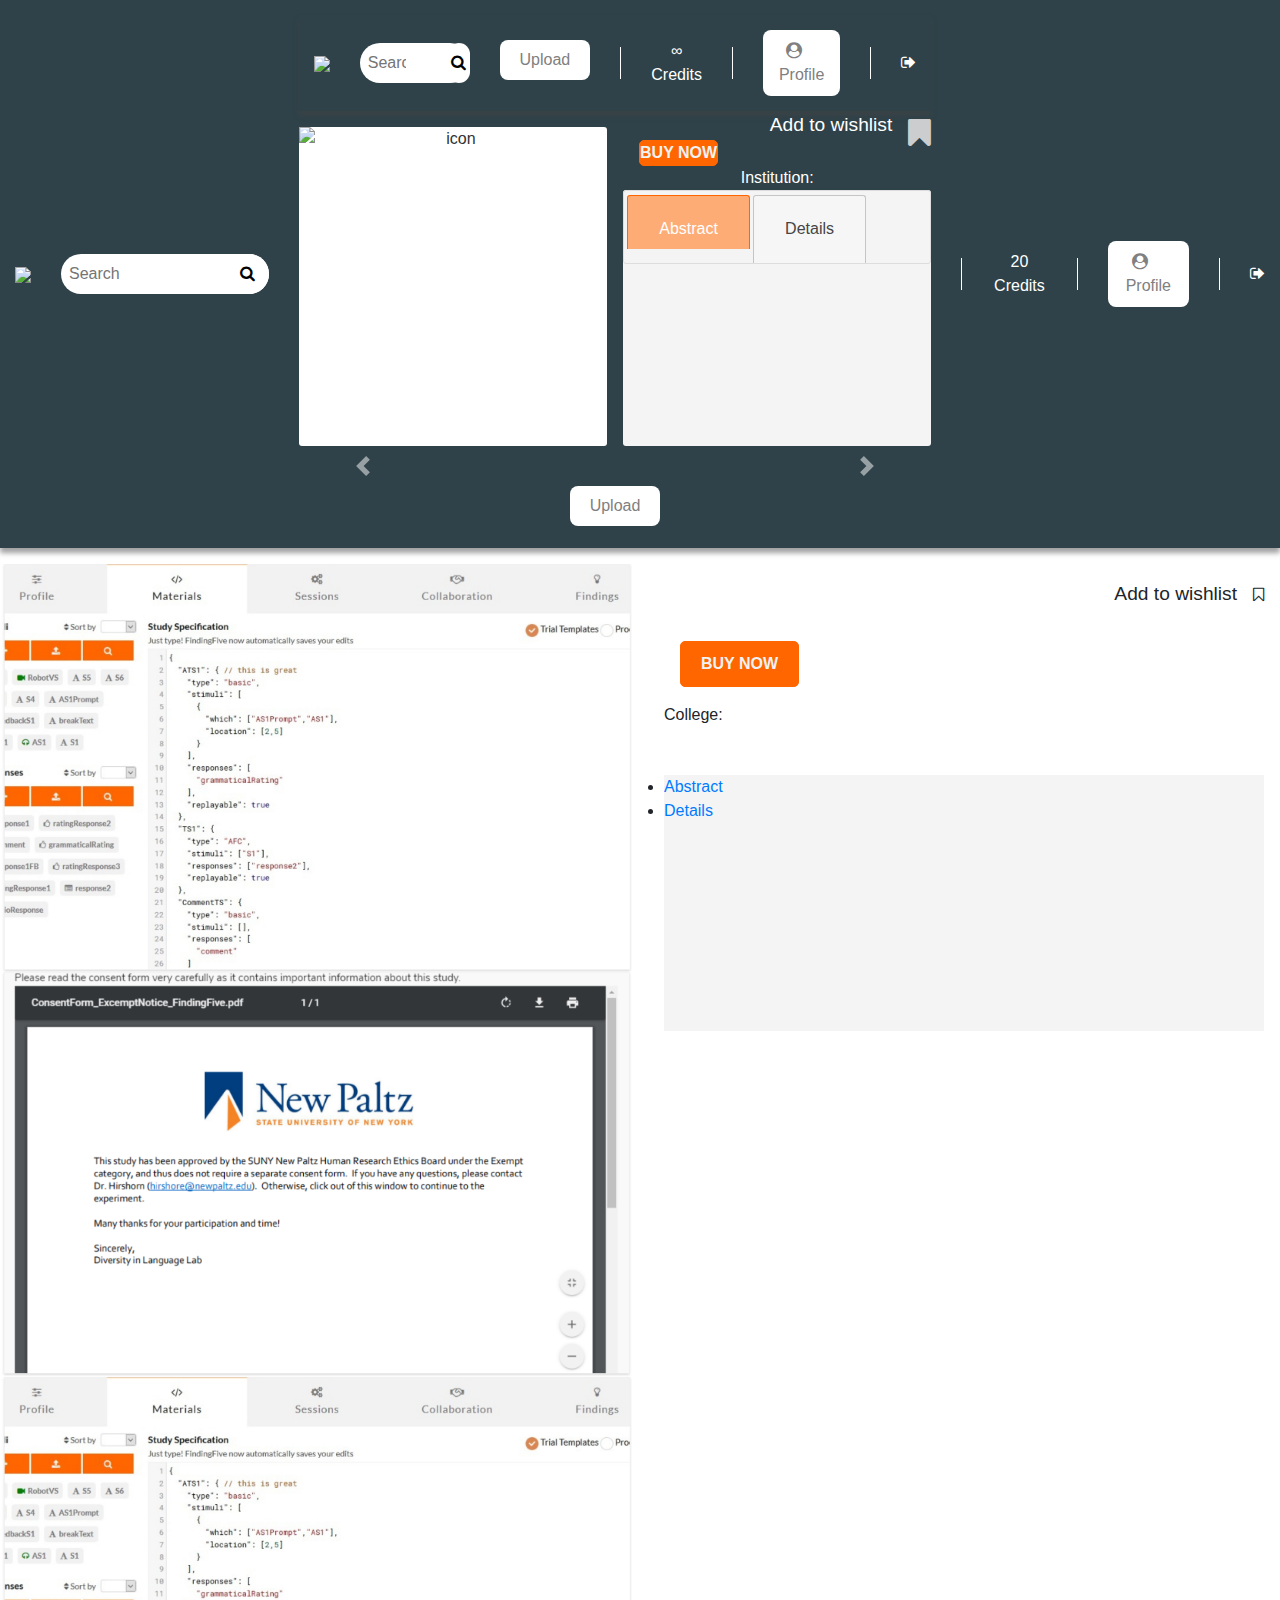
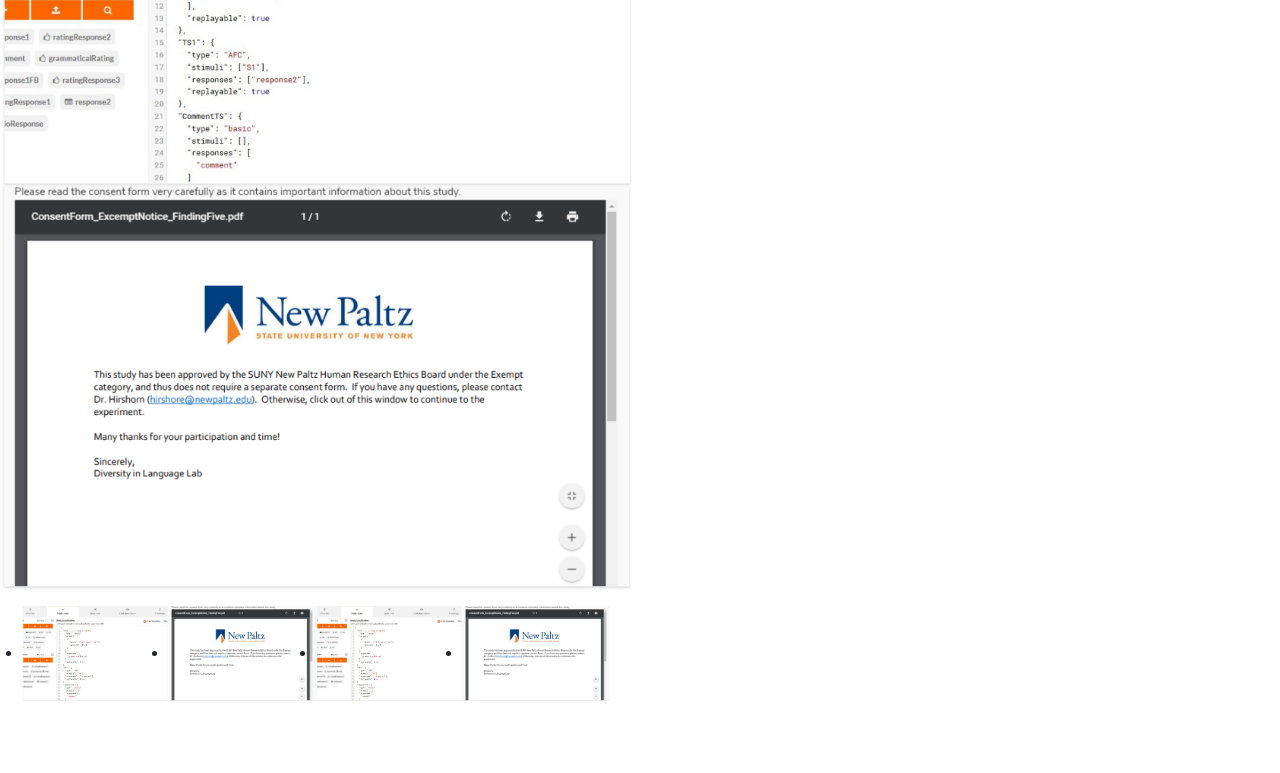
==== commit e5cc681b: "Update preview.html" ====
--- a/preview.html
+++ b/preview.html
@@ -34,7 +34,213 @@
 						<button type="submit"><i class="fa fa-search"></i></button>
 					</div>
 				</li>
-				<li>
+				<li><!DOCTYPE html>
+<html>
+<meta name="viewport" content="width=device-width, initial-scale=1.0">
+
+<head>
+	<title>Preview</title>
+	<meta charset="utf-8">
+	<meta name="viewport" content="width=device-width,initial-scale=1">
+	<link rel="stylesheet" href="jquery-ui.css">
+	<link rel="stylesheet" href="tabs.css">
+	<link rel="stylesheet" href="preview.css">
+	<link href="https://fonts.googleapis.com/css?family=Nunito+Sans&display=swap" rel="stylesheet">
+	<link rel="stylesheet" href="https://cdnjs.cloudflare.com/ajax/libs/font-awesome/4.7.0/css/font-awesome.min.css">
+	<link rel="stylesheet" href="https://stackpath.bootstrapcdn.com/bootstrap/4.3.1/css/bootstrap.min.css">
+	<link rel="stylesheet" href="https://maxcdn.bootstrapcdn.com/font-awesome/4.7.0/css/font-awesome.min.css">
+	<script src="https://ajax.googleapis.com/ajax/libs/jquery/3.3.1/jquery.min.js"></script>
+	<script src="https://cdnjs.cloudflare.com/ajax/libs/popper.js/1.14.7/umd/popper.min.js"></script>
+	<script src="https://stackpath.bootstrapcdn.com/bootstrap/4.3.1/js/bootstrap.min.js"></script>
+	<script src="initPreview.js"></script>
+	<script src="profile.js"></script>
+</head>
+
+<body>
+	<main>
+		<!-- Header start -->
+		<header id="header" class="box-shadow-down">
+			<ul class="menu">
+				<li>
+					<section id="logo" class="push">
+						<a href="home.html"><img src="https://www.findingfive.com/images/logo-small-white.png"></a>
+					</section>
+					<li class="push">
+	          <form id="searchForm">
+	            <div class="search_bar">
+	              <input type="text" name="keywords" onkeydown = "if (event.keyCode == 13) document.getElementById('searchButton').click()" id="searchInput" placeholder="Search for studies...">
+	              <button onClick="searchFn()" type="button" method="get" id="searchButton"><i class="fa fa-search"></i></button>
+	              <script src="search.js"></script>
+	            </div>
+	          </form>
+	        </li>
+				<li>
+					<div class="upload-btn-wrapper">
+						<button class="buhtan" onclick="window.location.href = 'upload.html';">Upload</button>
+					</div>
+				</li>
+				<li>
+					<div class="vl line_1"></div>
+				</li>
+				<li>
+					<div>∞ Credits</div>
+				</li>
+				<li>
+					<div class="vl line_2"></div>
+				</li>
+				<li>
+					<div class="dropdown">
+						<button onclick="myDropdown()" class="dropbtn"><i class="fa fa-user-circle"></i>Profile</button>
+						<div id="myDropdown" class="dropdown-content">
+							<a href="#home">Juliana Santy<br>
+								Master's Student / Researcher</a>
+							<a href="#profile" onclick="window.location.href = 'profile.html';">Account Profile</a>
+							<a href="mailto:feedback@findingfive.com">Contact Finding Five</a>
+							<a href="#contact">Logout</a>
+						</div>
+					</div>
+				</li>
+				<li>
+					<div class="vl line_3"></div>
+				</li>
+				<li>
+					<div class=" "><i class="fa fa-sign-out" aria-hidden="true"></i>
+					</div>
+				</li>
+			</ul>
+		</header><!-- Header end -->
+
+
+		<div id="overlay_buy">
+      <div class="popup">
+        <div id="text-main">Study purchased!</div>
+        <div id="text-desc2"><i onclick="off()" class="fa fa-check-circle fa-3x" aria-hidden="true"></i></div>
+      </div>
+    </div>
+
+
+		<div class="preview_container_left">
+			<div id="img_tabs">
+				<div id="tabs-1">
+					<img id="imagePreview" alt="icon" class="pre_1">
+				</div>
+			</div>
+			<!-- Tabs -->
+
+
+			<div class="preview_info">
+				<div class="pre_row_1">
+					<h2 class="study_title" id="title"></h2>
+					<div class="wishlist">
+						<p>Add to wishlist</p>
+						<i onclick="bookmarkWishList()" id="wishlistIcon" class="fa fa-bookmark fa-2x wishlist_icon" aria-hidden="true"></i>
+					</div>
+				</div><!-- pre_row_1 -->
+				<div class="pre_row_2">
+					<p id="purpose"></p>
+					<div class="review" id="stars">
+					</div>
+					<div class="credit_buy">
+						<p id="costInCredits"></p>
+						<button class="primary_btn" onclick="buyOverlay()">Buy Now</button>
+					</div>
+					<p id="author"></p>
+					<p id="studyidPlaceholder" value="1"></p>
+					<p id="institution">Institution: </p>
+					<div class="category_keywords" id="categories"></div>
+					<div class="category_keywords" id="subcategories"></div>
+					<div class="category_keywords" id="keywords"></div>
+				</div><!-- pre_row_2 -->
+
+
+				<div id="abstract">
+
+					<ul>
+						<li><a href="#tabs-1">
+								Abstract
+							</a></li>
+						<li><a href="#tabs-2">
+								Details
+							</a></li>
+					</ul>
+
+					<div id="tabs-1">
+						<p id="abst"></p>
+					</div>
+					<div id="tabs-2">
+						<p id="stimuli">
+						</p>
+						<p id="responses">
+						</p>
+						<p id="duration"></p>
+						<p id="random"></p>
+					</div>
+
+
+
+				</div><!-- abstract -->
+
+			</div><!-- preview_info -->
+
+
+
+
+
+
+
+		</div><!-- preview_container -->
+
+
+		<div class="bs-example">
+			<div id="myCarousel" class="carousel slide" data-ride="carousel">
+				<!-- Wrapper for carousel items -->
+				<div class="carousel-inner" id="reviews">
+					</div>
+					<!-- Carousel controls -->
+					<a class="carousel-control-prev" href="#myCarousel" data-slide="prev">
+						<span class="carousel-control-prev-icon"></span>
+					</a>
+					<a class="carousel-control-next" href="#myCarousel" data-slide="next">
+						<span class="carousel-control-next-icon"></span>
+					</a>
+				</div>
+			</div>
+
+
+
+		<script src="external/jquery/jquery.js"></script>
+		<script src="jquery-ui.js"></script>
+		<script>
+			$("#img_tabs").tabs();
+
+			// Hover states on the static widgets
+			$("#dialog-link, #icons li").hover(
+				function() {
+					$(this).addClass("ui-state-hover");
+				},
+				function() {
+					$(this).removeClass("ui-state-hover");
+				}
+			);
+		</script>
+		<script>
+			$("#abstract").tabs();
+
+			// Hover states on the static widgets
+			$("#dialog-link, #icons li").hover(
+				function() {
+					$(this).addClass("ui-state-hover");
+				},
+				function() {
+					$(this).removeClass("ui-state-hover");
+				}
+			);
+		</script>
+	</main>
+</body>
+
+</html>
+
 					<div class="upload-btn-wrapper">
 						<button class="buhtan" onclick="window.location.href = 'upload.html';">Upload</button>
 					</div>
--- a/preview.css
+++ b/preview.css
@@ -0,0 +1,582 @@
+/*basic reset*/
+
+* {
+	margin: 0;
+	padding: 0;
+	box-sizing: border-box;
+}
+
+html {
+	font: 1rem sans-serif;
+}
+
+.menu {
+	display: flex;
+	list-style-type: none;
+	align-items: center;
+}
+
+.menu li {
+
+	color: white;
+	text-decoration: none;
+	text-align: center;
+	padding: 15px;
+}
+
+#header {
+	background-color:
+		#2f4249;
+
+}
+
+.push {
+	margin-left: auto;
+}
+
+.box-shadow-down {/*basic reset*/
+
+* {
+	margin: 0;
+	padding: 0;
+	box-sizing: border-box;
+}
+
+html {
+	font: 1rem sans-serif;
+}
+
+.menu {
+	display: flex;
+	list-style-type: none;
+	align-items: center;
+}
+
+.menu li {
+
+	color: white;
+	text-decoration: none;
+	text-align: center;
+	padding: 15px;
+}
+
+#header {
+	background-color:
+		#2f4249;
+
+}
+
+.push {
+	margin-left: auto;
+}
+
+.box-shadow-down {
+	-webkit-box-shadow: 0 5x 5px 0 rgba(68, 68, 68, .5);
+	-moz-box-shadow: 0 5px 5px 0 rgba(68, 68, 68, .5);
+	box-shadow: 0 5px 5px 0 rgba(68, 68, 68, .5);
+}
+
+.container {
+	margin: auto;
+	width: 100%;
+	padding: 1rem;
+}
+
+#logo img {
+	height: 48px;
+	position: relative;
+	top: 0px;
+
+}
+
+/*search bar*/
+
+
+.search_bar {
+	display: grid;
+	grid-template-columns: 80% 1fr;
+	grid-template-rows: auto;
+}
+
+
+.search_bar input[type=text] {
+
+	grid-column: 1 / span 2;
+	grid-row: 1/1;
+	padding: 0.5rem;
+	padding-right: 4rem;
+	/*margin-top: 1rem;*/
+	border: none;
+	font-size: 1rem;
+	border-radius: 2rem;
+
+}
+
+.search_bar button {
+	grid-column: 2/2;
+	grid-row: 1/1;
+	font-size: 1rem;
+	border: none;
+	cursor: pointer;
+	background-color: #fff;
+	border-radius: 2rem;
+}
+
+/*upload*/
+.upload-btn-wrapper {
+	position: relative;
+	overflow: hidden;
+	display: inline-block;
+
+	/*margin-top: 1rem;*/
+}
+
+.buhtan {
+
+	color: gray;
+	background-color: white;
+	padding: 8px 20px;
+	border-radius: 8px;
+	font-size: 1rem;
+	border: none;
+	cursor:pointer;
+}
+
+.upload-btn-wrapper input[type=file] {
+	font-size: 100px;
+	position: absolute;
+	left: 0;
+	top: 0;
+	opacity: 0;
+}
+
+.vl {
+	border-left: 0.1rem solid #fff;
+	height: 2rem;
+
+
+
+}
+
+.line_1 .line_2 .line_3 {
+
+	margin-top: 1rem;
+}
+
+
+/* Profile dropdown */
+
+.dropbtn {
+
+	color: gray;
+	cursor: pointer;
+	background-color: white;
+	padding: 9px 16px;
+	border-radius: 8px;
+	font-size: 1rem;
+	border: none;
+}
+
+.dropbtn > i{
+	margin-right: 1rem;
+}
+
+.dropbtn:hover,
+.dropbtn:focus {
+	background-color: #f60;
+	color: white;
+}
+
+.dropdown {
+	position: relative;
+	display: inline-block;
+}
+
+.dropdown-content {
+	display: none;
+	position: absolute;
+	background-color: #f1f1f1;
+	min-width: 160px;
+	overflow: auto;
+	box-shadow: 0px 8px 16px 0px rgba(0, 0, 0, 0.2);
+	z-index: 1;
+}
+
+.dropdown-content a {
+	color: black;
+	padding: 12px 16px;
+	text-decoration: none;
+	display: block;
+	color: #3c3c3c;
+	font-size: 0.8rem;
+	text-align: left;
+}
+
+.dropdown a:hover {
+	background-color: #ddd;
+}
+
+.show {
+	display: block;
+}
+
+.carousel{
+    background: #2f4357;
+    margin-top: 20px;
+}
+.carousel-item{
+    text-align: center;
+    min-height: 280px; /* Prevent carousel from being distorted if for some reason image doesn't load */
+}
+.bs-example{
+	margin: 20px;
+}
+
+.card {
+  box-shadow: 0 4px 8px 0 rgba(0,0,0,0.2);
+  transition: 2.0s;
+  width: 40%;
+	right: -30%;
+	text-align: center;
+}
+
+.card:hover {
+  box-shadow: 0 8px 16px 0 rgba(0,0,0,0.2);
+}
+
+.contain {
+  padding: 2px 16px;
+}
+
+.toCenter{
+	margin: auto;
+}
+
+/**** OVERLAY ****/
+#overlay_buy {
+ position: fixed;
+ display: none;
+ height: 100%;
+ width: 100%;
+ left: 0;
+ right: 0;
+ background-color: rgba(255, 255, 255, 0.8);
+ z-index: 1;
+}
+
+#text-main {
+	position: relative;
+	top: 20%;
+	left: 50%;
+	border-radius: 10px;
+	font-size: 36px;
+	font-family: "nunito sans";
+	font-weight: bold;
+	color: #2F4249;
+	text-align: center;
+	transform: translate(-50%, -50%);
+	-ms-transform: translate(-50%, -50%);
+}
+
+#text-desc {
+	position: relative;
+	top: 35%;
+	left: 50%;
+	border-radius: 10px;
+	font-size: 24px;
+	font-family: "nunito sans";
+	color: #2F4249;
+	text-align: center;
+	transform: translate(-50%, -50%);
+	-ms-transform: translate(-50%, -50%);
+}
+
+#text-desc2 {
+	position: relative;
+	top: 30%;
+	left: 50%;
+	border-radius: 10px;
+	width: auto;
+	height: 45px;
+	font-size: 24px;
+	font-family: "nunito sans";
+	color: #ff6600;
+	text-align: center;
+	transform: translate(-50%, -50%);
+	-ms-transform: translate(-50%, -50%);
+	cursor: pointer;
+}
+
+.popup {
+	position: fixed;
+	background-color: #F8F8F8;
+	border-radius: 20px;
+	top: 40%;
+	left: 50%;
+	width: 580px;
+	height: 320px;
+	transform: translate(-50%, -50%);
+	-ms-transform: translate(-50%, -50%);
+}
+
+#outputImg{
+	display: none;
+}
+
+#displayCategoryList {
+    display: grid;
+    grid-template-columns: 1fr 1fr;
+    grid-gap: .5rem;
+}
+
+	-webkit-box-shadow: 0 5x 5px 0 rgba(68, 68, 68, .5);
+	-moz-box-shadow: 0 5px 5px 0 rgba(68, 68, 68, .5);
+	box-shadow: 0 5px 5px 0 rgba(68, 68, 68, .5);
+}
+
+.container {
+	margin: auto;
+	width: 100%;
+	padding: 1rem;
+}
+
+#logo img {
+	height: 48px;
+	position: relative;
+	top: 0px;
+
+}
+
+/*search bar*/
+
+
+.search_bar {
+	display: grid;
+	grid-template-columns: 80% 1fr;
+	grid-template-rows: auto;
+}
+
+
+.search_bar input[type=text] {
+
+	grid-column: 1 / span 2;
+	grid-row: 1/1;
+	padding: 0.5rem;
+	padding-right: 4rem;
+	/*margin-top: 1rem;*/
+	border: none;
+	font-size: 1rem;
+	border-radius: 2rem;
+
+}
+
+.search_bar button {
+	grid-column: 2/2;
+	grid-row: 1/1;
+	font-size: 1rem;
+	border: none;
+	cursor: pointer;
+	background-color: #fff;
+	border-radius: 2rem;
+}
+
+/*upload*/
+.upload-btn-wrapper {
+	position: relative;
+	overflow: hidden;
+	display: inline-block;
+
+	/*margin-top: 1rem;*/
+}
+
+.buhtan {
+
+	color: gray;
+	background-color: white;
+	padding: 8px 20px;
+	border-radius: 8px;
+	font-size: 1rem;
+	border: none;
+	cursor:pointer;
+}
+
+.upload-btn-wrapper input[type=file] {
+	font-size: 100px;
+	position: absolute;
+	left: 0;
+	top: 0;
+	opacity: 0;
+}
+
+.vl {
+	border-left: 0.1rem solid #fff;
+	height: 2rem;
+
+
+
+}
+
+.line_1 .line_2 .line_3 {
+
+	margin-top: 1rem;
+}
+
+
+/* Profile dropdown */
+
+.dropbtn {
+
+	color: gray;
+	cursor: pointer;
+	background-color: white;
+	padding: 9px 16px;
+	border-radius: 8px;
+	font-size: 1rem;
+	border: none;
+}
+
+.dropbtn > i{
+	margin-right: 1rem;
+}
+
+.dropbtn:hover,
+.dropbtn:focus {
+	background-color: #f60;
+	color: white;
+}
+
+.dropdown {
+	position: relative;
+	display: inline-block;
+}
+
+.dropdown-content {
+	display: none;
+	position: absolute;
+	background-color: #f1f1f1;
+	min-width: 160px;
+	overflow: auto;
+	box-shadow: 0px 8px 16px 0px rgba(0, 0, 0, 0.2);
+	z-index: 1;
+}
+
+.dropdown-content a {
+	color: black;
+	padding: 12px 16px;
+	text-decoration: none;
+	display: block;
+	color: #3c3c3c;
+	font-size: 0.8rem;
+	text-align: left;
+}
+
+.dropdown a:hover {
+	background-color: #ddd;
+}
+
+.show {
+	display: block;
+}
+
+.carousel{
+    background: #2f4357;
+    margin-top: 20px;
+}
+.carousel-item{
+    text-align: center;
+    min-height: 280px; /* Prevent carousel from being distorted if for some reason image doesn't load */
+}
+.bs-example{
+	margin: 20px;
+}
+
+.card {
+  box-shadow: 0 4px 8px 0 rgba(0,0,0,0.2);
+  transition: 2.0s;
+  width: 40%;
+	right: -30%;
+	text-align: center;
+}
+
+.card:hover {
+  box-shadow: 0 8px 16px 0 rgba(0,0,0,0.2);
+}
+
+.contain {
+  padding: 2px 16px;
+}
+
+.toCenter{
+	margin: auto;
+}
+
+/**** OVERLAY ****/
+#overlay_buy {
+ position: fixed;
+ display: none;
+ height: 100%;
+ width: 100%;
+ left: 0;
+ right: 0;
+ background-color: rgba(255, 255, 255, 0.8);
+ z-index: 1;
+}
+
+#text-main {
+	position: relative;
+	top: 20%;
+	left: 50%;
+	border-radius: 10px;
+	font-size: 36px;
+	font-family: "nunito sans";
+	font-weight: bold;
+	color: #2F4249;
+	text-align: center;
+	transform: translate(-50%, -50%);
+	-ms-transform: translate(-50%, -50%);
+}
+
+#text-desc {
+	position: relative;
+	top: 35%;
+	left: 50%;
+	border-radius: 10px;
+	font-size: 24px;
+	font-family: "nunito sans";
+	color: #2F4249;
+	text-align: center;
+	transform: translate(-50%, -50%);
+	-ms-transform: translate(-50%, -50%);
+}
+
+#text-desc2 {
+	position: relative;
+	top: 30%;
+	left: 50%;
+	border-radius: 10px;
+	width: auto;
+	height: 45px;
+	font-size: 24px;
+	font-family: "nunito sans";
+	color: #ff6600;
+	text-align: center;
+	transform: translate(-50%, -50%);
+	-ms-transform: translate(-50%, -50%);
+	cursor: pointer;
+}
+
+.popup {
+	position: fixed;
+	background-color: #F8F8F8;
+	border-radius: 20px;
+	top: 40%;
+	left: 50%;
+	width: 580px;
+	height: 320px;
+	transform: translate(-50%, -50%);
+	-ms-transform: translate(-50%, -50%);
+}
+
+#outputImg{
+	display: none;
+}
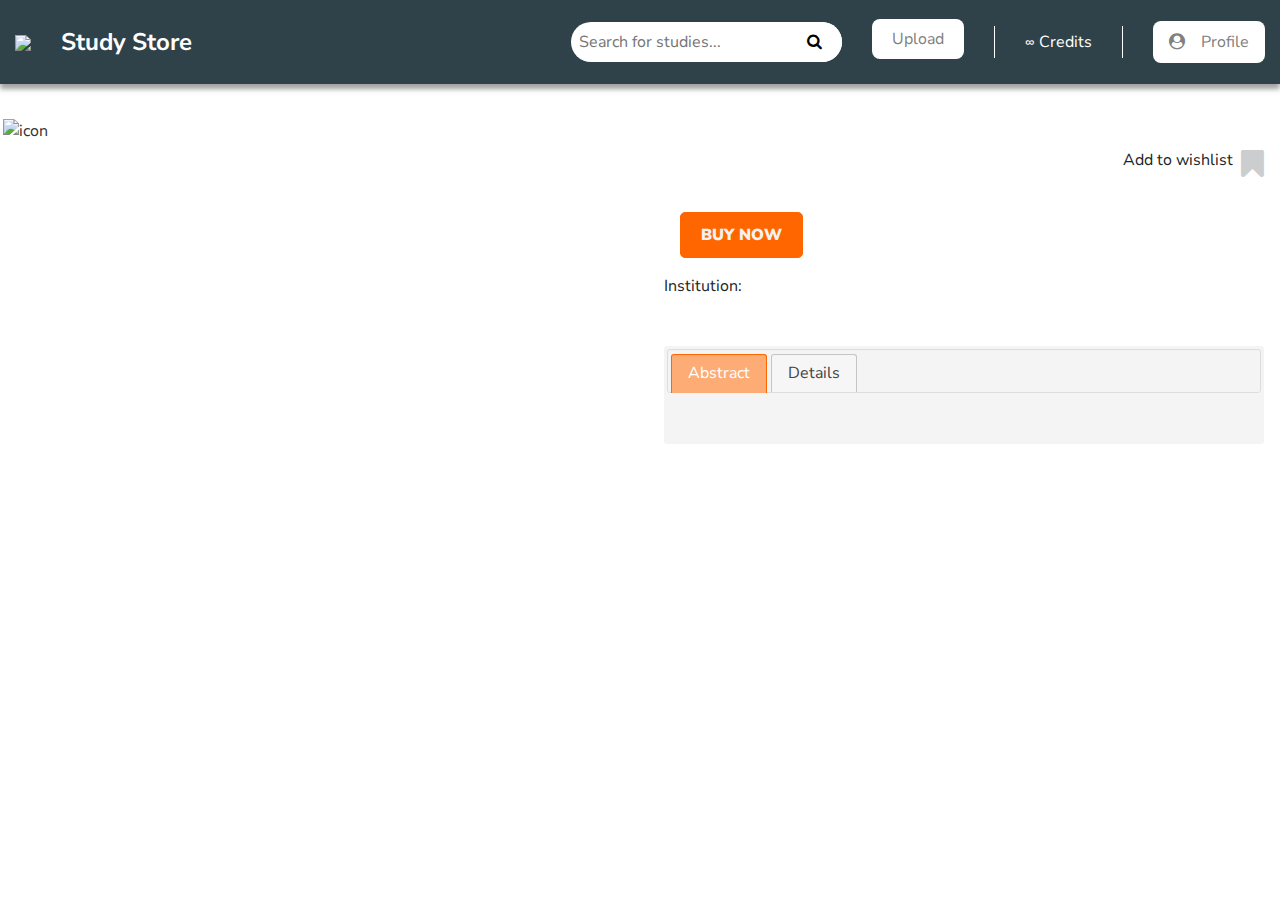
==== commit fd7a193e: "Add files via upload" ====
--- a/preview.html
+++ b/preview.html
@@ -8,43 +8,8 @@
 	<meta name="viewport" content="width=device-width,initial-scale=1">
 	<link rel="stylesheet" href="jquery-ui.css">
 	<link rel="stylesheet" href="tabs.css">
-	<link rel="stylesheet" href="Preview.css">
-	<link href="https://fonts.googleapis.com/css?family=Nunito+Sans&display=swap" rel="stylesheet">
-	<link rel="stylesheet" href="https://cdnjs.cloudflare.com/ajax/libs/font-awesome/4.7.0/css/font-awesome.min.css">
-	<link rel="stylesheet" href="https://stackpath.bootstrapcdn.com/bootstrap/4.3.1/css/bootstrap.min.css">
-	<link rel="stylesheet" href="https://maxcdn.bootstrapcdn.com/font-awesome/4.7.0/css/font-awesome.min.css">
-	<script src="https://ajax.googleapis.com/ajax/libs/jquery/3.3.1/jquery.min.js"></script>
-	<script src="https://cdnjs.cloudflare.com/ajax/libs/popper.js/1.14.7/umd/popper.min.js"></script>
-	<script src="https://stackpath.bootstrapcdn.com/bootstrap/4.3.1/js/bootstrap.min.js"></script>
-	<script src="initPreview.js"></script>
-</head>
-
-<body>
-	<main>
-		<!-- Header start -->
-		<header id="header" class="box-shadow-down">
-			<ul class="menu">
-				<li>
-					<section id="logo" class="push">
-						<a href="home.html"><img src="https://www.findingfive.com/images/logo-small-white.png"></a>
-					</section>
-				<li class="push">
-					<div class="search_bar">
-						<input type="text" placeholder="Search">
-						<button type="submit"><i class="fa fa-search"></i></button>
-					</div>
-				</li>
-				<li><!DOCTYPE html>
-<html>
-<meta name="viewport" content="width=device-width, initial-scale=1.0">
-
-<head>
-	<title>Preview</title>
-	<meta charset="utf-8">
-	<meta name="viewport" content="width=device-width,initial-scale=1">
-	<link rel="stylesheet" href="jquery-ui.css">
-	<link rel="stylesheet" href="tabs.css">
 	<link rel="stylesheet" href="preview.css">
+	<link rel="stylesheet" href="style-b.css">
 	<link href="https://fonts.googleapis.com/css?family=Nunito+Sans&display=swap" rel="stylesheet">
 	<link rel="stylesheet" href="https://cdnjs.cloudflare.com/ajax/libs/font-awesome/4.7.0/css/font-awesome.min.css">
 	<link rel="stylesheet" href="https://stackpath.bootstrapcdn.com/bootstrap/4.3.1/css/bootstrap.min.css">
@@ -60,11 +25,14 @@
 	<main>
 		<!-- Header start -->
 		<header id="header" class="box-shadow-down">
-			<ul class="menu">
+			<ul class="menu" style="height: 84px;">
 				<li>
 					<section id="logo" class="push">
-						<a href="home.html"><img src="https://www.findingfive.com/images/logo-small-white.png"></a>
-					</section>
+            <a href="https://www.findingfive.com/"><img src="https://www.findingfive.com/images/logo-small-white.png"></a>
+          </section>
+          <li>
+            <div class="ss_text" onclick="window.location.href = 'home.html';">Study Store</div>
+          </li>
 					<li class="push">
 	          <form id="searchForm">
 	            <div class="search_bar">
@@ -89,23 +57,7 @@
 					<div class="vl line_2"></div>
 				</li>
 				<li>
-					<div class="dropdown">
-						<button onclick="myDropdown()" class="dropbtn"><i class="fa fa-user-circle"></i>Profile</button>
-						<div id="myDropdown" class="dropdown-content">
-							<a href="#home">Juliana Santy<br>
-								Master's Student / Researcher</a>
-							<a href="#profile" onclick="window.location.href = 'profile.html';">Account Profile</a>
-							<a href="mailto:feedback@findingfive.com">Contact Finding Five</a>
-							<a href="#contact">Logout</a>
-						</div>
-					</div>
-				</li>
-				<li>
-					<div class="vl line_3"></div>
-				</li>
-				<li>
-					<div class=" "><i class="fa fa-sign-out" aria-hidden="true"></i>
-					</div>
+					<button onclick="window.location.href = 'profile.html';" class="dropbtn"><i class="fa fa-user-circle"></i>Profile</button>
 				</li>
 			</ul>
 		</header><!-- Header end -->
@@ -142,7 +94,7 @@
 					</div>
 					<div class="credit_buy">
 						<p id="costInCredits"></p>
-						<button class="primary_btn" onclick="buyOverlay()">Buy Now</button>
+						<button class="primary_btn" onclick="buyOverlay()" id="buy_button">Buy Now</button>
 					</div>
 					<p id="author"></p>
 					<p id="studyidPlaceholder" value="1"></p>
@@ -240,207 +192,3 @@
 </body>
 
 </html>
-
-					<div class="upload-btn-wrapper">
-						<button class="buhtan" onclick="window.location.href = 'upload.html';">Upload</button>
-					</div>
-				</li>
-				<li>
-					<div class="vl line_1"></div>
-				</li>
-				<li>
-					<div>20 Credits</div>
-				</li>
-				<li>
-					<div class="vl line_2"></div>
-				</li>
-				<li>
-					<div class="dropdown">
-						<button onclick="myFunction()" class="dropbtn"><i class="fa fa-user-circle"></i>Profile</button>
-						<div id="myDropdown" class="dropdown-content">
-							<a href="#home">Juliana Santy<br>
-								Master's Student / Researcher</a>
-							<a href="#about">Account Profile</a>
-							<a href="#contact">Contact Finding Five</a>
-							<a href="#contact">Logout</a>
-						</div>
-					</div>
-				</li>
-				<li>
-					<div class="vl line_3"></div>
-				</li>
-				<li>
-					<div class=" "><i class="fa fa-sign-out" aria-hidden="true"></i>
-					</div>
-				</li>
-			</ul>
-		</header><!-- Header end -->
-
-
-		<div class="preview_container_left">
-			<div id="img_tabs">
-				<div id="tabs-1">
-					<img src="assets/preview_1.png" alt="icon" class="pre_1">
-				</div>
-				<div id="tabs-2">
-					<img src="assets/preview_2.png" alt="icon" class="pre_1">
-				</div>
-				<div id="tabs-3">
-					<img src="assets/preview_1.png" alt="icon" class="pre_1">
-				</div>
-				<div id="tabs-4">
-					<img src="assets/preview_2.png" alt="icon" class="pre_1">
-				</div>
-
-				<ul id="tabs_container">
-					<li><a href="#tabs-1">
-							<img src="assets/preview_1.png" alt="icon" class="pre_1_small">
-						</a></li>
-					<li><a href="#tabs-2">
-							<img src="assets/preview_2.png" alt="icon" class="pre_1_small">
-						</a></li>
-					<li><a href="#tabs-3">
-							<img src="assets/preview_1.png" alt="icon" class="pre_1_small">
-						</a></li>
-					<li><a href="#tabs-4">
-							<img src="assets/preview_2.png" alt="icon" class="pre_1_small">
-						</a></li>
-				</ul>
-			</div><!-- Tabs -->
-
-			<div class="preview_info">
-				<div class="pre_row_1">
-					<h2 class="study_title" id="title"></h2>
-					<div class="wishlist">
-						<p>Add to wishlist</p>
-						<i class="fa fa-bookmark-o" aria-hidden="true"></i>
-					</div>
-				</div><!-- pre_row_1 -->
-				<div class="pre_row_2">
-					<p id="purpose"></p>
-					<div class="review" id="stars">
-					</div>
-					<div class="credit_buy">
-						<p id="costInCredits"></p>
-						<button class="primary_btn">Buy Now</button>
-					</div>
-					<p id="author"></p>
-					<p id="institution">College: </p>
-					<div class="category_keywords" id="categories"></div>
-					<div class="category_keywords" id="keywords"></div>
-				</div><!-- pre_row_2 -->
-
-
-				<div id="abstract">
-
-					<ul>
-						<li><a href="#tabs-1">
-								Abstract
-							</a></li>
-						<li><a href="#tabs-2">
-								Details
-							</a></li>
-					</ul>
-
-					<div id="tabs-1">
-						<p id="abst"></p>
-					</div>
-					<div id="tabs-2">
-						<p id="stimuli">
-						</p>
-						<p id="responses">
-						</p>
-						<p id="duration"></p>
-						<p id="random"></p>
-					</div>
-
-
-
-				</div><!-- abstract -->
-
-			</div><!-- preview_info -->
-
-
-
-
-
-
-
-		</div><!-- preview_container -->
-
-
-		<div class="bs-example">
-			<div id="myCarousel" class="carousel slide" data-ride="carousel">
-				<!-- Carousel indicators -->
-				<ol class="carousel-indicators">
-					<li data-target="#myCarousel" data-slide-to="0" class="active"></li>
-					<li data-target="#myCarousel" data-slide-to="1"></li>
-					<li data-target="#myCarousel" data-slide-to="2"></li>
-				</ol>
-				<!-- Wrapper for carousel items -->
-				<div class="carousel-inner">
-					
-					<div class="carousel-item">
-						<div class="card">
-							<div class="contain">
-								<h4><b>John Doe</b></h4>
-								<p>Architect & Engineer</p>
-							</div>
-						</div>
-					</div>
-					<div class="carousel-item">
-						<div class="card">
-							<div class="contain">
-								<h4><b>John Doe</b></h4>
-								<p><b>Architect & Engineer</b></p>
-								<p>Le lundi matin, mon père travaille au bureau, ma mère reste à la maison, ma petite sœur va à l'école, et je vais à l'université. Le mardi, le mercredi, le jeudi, et finalement le vendredi, nous faisons la même chose. Mais le
-									week-end, il est assez différent. Pendant le week-end, nous ne sommes pas très occupés comme les autres jours. Le samedi matin, mon père qui est très sportif fait de la natation, et ma mère fait la cuisine parce que chaque samedi,
-									mes parents invitent ma tante à dîner avec nous. Enfin, le dimanche d'habitude nous ne faisons pas grand-chose; quelques fois, mon père fait du bricolage si nécessaire.</p>
-							</div>
-						</div>
-					</div>
-				</div>
-				<!-- Carousel controls -->
-				<a class="carousel-control-prev" href="#myCarousel" data-slide="prev">
-					<span class="carousel-control-prev-icon"></span>
-				</a>
-				<a class="carousel-control-next" href="#myCarousel" data-slide="next">
-					<span class="carousel-control-next-icon"></span>
-				</a>
-			</div>
-		</div>
-
-
-
-		<script src="external/jquery/jquery.js"></script>
-		<script src="jquery-ui.js"></script>
-		<script>
-			$("#img_tabs").tabs();
-
-			// Hover states on the static widgets
-			$("#dialog-link, #icons li").hover(
-				function() {
-					$(this).addClass("ui-state-hover");
-				},
-				function() {
-					$(this).removeClass("ui-state-hover");
-				}
-			);
-		</script>
-		<script>
-			$("#abstract").tabs();
-
-			// Hover states on the static widgets
-			$("#dialog-link, #icons li").hover(
-				function() {
-					$(this).addClass("ui-state-hover");
-				},
-				function() {
-					$(this).removeClass("ui-state-hover");
-				}
-			);
-		</script>
-	</main>
-</body>
-
-</html>
--- a/tabs.css
+++ b/tabs.css
@@ -2,6 +2,7 @@
 	margin: 0;
 	padding: 0;
 	box-sizing: border-box;
+	font-family: 'Nunito Sans', Arial, Helvetica, sans-serif;
 }
 
 html {
@@ -9,7 +10,7 @@
 }
 
 body {
-	font-family: nunito sans, Arial, sans-serif;
+	font-family: 'Nunito Sans', Arial, Helvetica, sans-serif;
 }
 
 #tabs {
@@ -41,9 +42,9 @@
 }
 
 .wishlist>p {
-	margin-right: 1rem;
-	font-size: 1.2rem;
-	margin-bottom: 0;
+	margin-right: .5rem;
+	margin-top: 1rem;
+  margin-bottom: .5rem;
 }
 
 /*
@@ -190,7 +191,10 @@
 #abstract {
 	border: none;
 	background-color: rgb(244, 244, 244);
-	height: 16rem;
+	height: auto;
+	bottom: 1rem;
+	max-width: 40rem;
+
 }
 
 #abstract>ul {
@@ -219,4 +223,4 @@
 }
 .orange_icon{
 	color: #FF6600;
-}+}
--- a/preview.css
+++ b/preview.css
@@ -1,40 +1,4 @@
 /*basic reset*/
-
-* {
-	margin: 0;
-	padding: 0;
-	box-sizing: border-box;
-}
-
-html {
-	font: 1rem sans-serif;
-}
-
-.menu {
-	display: flex;
-	list-style-type: none;
-	align-items: center;
-}
-
-.menu li {
-
-	color: white;
-	text-decoration: none;
-	text-align: center;
-	padding: 15px;
-}
-
-#header {
-	background-color:
-		#2f4249;
-
-}
-
-.push {
-	margin-left: auto;
-}
-
-.box-shadow-down {/*basic reset*/
 
 * {
 	margin: 0;
@@ -311,6 +275,9 @@
 	position: fixed;
 	background-color: #F8F8F8;
 	border-radius: 20px;
+	border-style: solid;
+	 border-color: #2f4249;
+	 border-width: 2px;
 	top: 40%;
 	left: 50%;
 	width: 580px;
@@ -328,255 +295,3 @@
     grid-template-columns: 1fr 1fr;
     grid-gap: .5rem;
 }
-
-	-webkit-box-shadow: 0 5x 5px 0 rgba(68, 68, 68, .5);
-	-moz-box-shadow: 0 5px 5px 0 rgba(68, 68, 68, .5);
-	box-shadow: 0 5px 5px 0 rgba(68, 68, 68, .5);
-}
-
-.container {
-	margin: auto;
-	width: 100%;
-	padding: 1rem;
-}
-
-#logo img {
-	height: 48px;
-	position: relative;
-	top: 0px;
-
-}
-
-/*search bar*/
-
-
-.search_bar {
-	display: grid;
-	grid-template-columns: 80% 1fr;
-	grid-template-rows: auto;
-}
-
-
-.search_bar input[type=text] {
-
-	grid-column: 1 / span 2;
-	grid-row: 1/1;
-	padding: 0.5rem;
-	padding-right: 4rem;
-	/*margin-top: 1rem;*/
-	border: none;
-	font-size: 1rem;
-	border-radius: 2rem;
-
-}
-
-.search_bar button {
-	grid-column: 2/2;
-	grid-row: 1/1;
-	font-size: 1rem;
-	border: none;
-	cursor: pointer;
-	background-color: #fff;
-	border-radius: 2rem;
-}
-
-/*upload*/
-.upload-btn-wrapper {
-	position: relative;
-	overflow: hidden;
-	display: inline-block;
-
-	/*margin-top: 1rem;*/
-}
-
-.buhtan {
-
-	color: gray;
-	background-color: white;
-	padding: 8px 20px;
-	border-radius: 8px;
-	font-size: 1rem;
-	border: none;
-	cursor:pointer;
-}
-
-.upload-btn-wrapper input[type=file] {
-	font-size: 100px;
-	position: absolute;
-	left: 0;
-	top: 0;
-	opacity: 0;
-}
-
-.vl {
-	border-left: 0.1rem solid #fff;
-	height: 2rem;
-
-
-
-}
-
-.line_1 .line_2 .line_3 {
-
-	margin-top: 1rem;
-}
-
-
-/* Profile dropdown */
-
-.dropbtn {
-
-	color: gray;
-	cursor: pointer;
-	background-color: white;
-	padding: 9px 16px;
-	border-radius: 8px;
-	font-size: 1rem;
-	border: none;
-}
-
-.dropbtn > i{
-	margin-right: 1rem;
-}
-
-.dropbtn:hover,
-.dropbtn:focus {
-	background-color: #f60;
-	color: white;
-}
-
-.dropdown {
-	position: relative;
-	display: inline-block;
-}
-
-.dropdown-content {
-	display: none;
-	position: absolute;
-	background-color: #f1f1f1;
-	min-width: 160px;
-	overflow: auto;
-	box-shadow: 0px 8px 16px 0px rgba(0, 0, 0, 0.2);
-	z-index: 1;
-}
-
-.dropdown-content a {
-	color: black;
-	padding: 12px 16px;
-	text-decoration: none;
-	display: block;
-	color: #3c3c3c;
-	font-size: 0.8rem;
-	text-align: left;
-}
-
-.dropdown a:hover {
-	background-color: #ddd;
-}
-
-.show {
-	display: block;
-}
-
-.carousel{
-    background: #2f4357;
-    margin-top: 20px;
-}
-.carousel-item{
-    text-align: center;
-    min-height: 280px; /* Prevent carousel from being distorted if for some reason image doesn't load */
-}
-.bs-example{
-	margin: 20px;
-}
-
-.card {
-  box-shadow: 0 4px 8px 0 rgba(0,0,0,0.2);
-  transition: 2.0s;
-  width: 40%;
-	right: -30%;
-	text-align: center;
-}
-
-.card:hover {
-  box-shadow: 0 8px 16px 0 rgba(0,0,0,0.2);
-}
-
-.contain {
-  padding: 2px 16px;
-}
-
-.toCenter{
-	margin: auto;
-}
-
-/**** OVERLAY ****/
-#overlay_buy {
- position: fixed;
- display: none;
- height: 100%;
- width: 100%;
- left: 0;
- right: 0;
- background-color: rgba(255, 255, 255, 0.8);
- z-index: 1;
-}
-
-#text-main {
-	position: relative;
-	top: 20%;
-	left: 50%;
-	border-radius: 10px;
-	font-size: 36px;
-	font-family: "nunito sans";
-	font-weight: bold;
-	color: #2F4249;
-	text-align: center;
-	transform: translate(-50%, -50%);
-	-ms-transform: translate(-50%, -50%);
-}
-
-#text-desc {
-	position: relative;
-	top: 35%;
-	left: 50%;
-	border-radius: 10px;
-	font-size: 24px;
-	font-family: "nunito sans";
-	color: #2F4249;
-	text-align: center;
-	transform: translate(-50%, -50%);
-	-ms-transform: translate(-50%, -50%);
-}
-
-#text-desc2 {
-	position: relative;
-	top: 30%;
-	left: 50%;
-	border-radius: 10px;
-	width: auto;
-	height: 45px;
-	font-size: 24px;
-	font-family: "nunito sans";
-	color: #ff6600;
-	text-align: center;
-	transform: translate(-50%, -50%);
-	-ms-transform: translate(-50%, -50%);
-	cursor: pointer;
-}
-
-.popup {
-	position: fixed;
-	background-color: #F8F8F8;
-	border-radius: 20px;
-	top: 40%;
-	left: 50%;
-	width: 580px;
-	height: 320px;
-	transform: translate(-50%, -50%);
-	-ms-transform: translate(-50%, -50%);
-}
-
-#outputImg{
-	display: none;
-}
--- a/style-b.css
+++ b/style-b.css
@@ -0,0 +1,197 @@
+/*basic reset*/
+
+* {
+	margin: 0;
+	padding: 0;
+	box-sizing: border-box;
+	font-family: 'Nunito Sans', Arial, Helvetica, sans-serif;
+}
+
+html {
+	font: 1rem sans-serif;
+}
+
+.menu {
+	display: flex;
+	list-style-type: none;
+	align-items: center;
+	z-index: 2;
+}
+
+.menu li {
+
+	color: white;
+	text-decoration: none;
+	text-align: center;
+	padding: 15px;
+}
+
+#header {
+	background-color:
+		#2f4249;
+
+}
+
+.push {
+	margin-left: auto;
+}
+
+.box-shadow-down {
+	-webkit-box-shadow: 0 5x 5px 0 rgba(68, 68, 68, .5);
+	-moz-box-shadow: 0 5px 5px 0 rgba(68, 68, 68, .5);
+	box-shadow: 0 5px 5px 0 rgba(68, 68, 68, .5);
+}
+
+.container {
+	margin: auto;
+	width: 100%;
+	padding: 1rem;
+}
+
+#logo img {
+	height: 48px;
+	position: relative;
+	top: 0px;
+
+}
+
+.ss_text {
+	font-size: 24px;
+	font-weight: bold;
+	cursor: pointer;
+	font-family: 'Nunito Sans', Arial, Helvetica, sans-serif;
+}
+
+
+
+
+/*search bar*/
+
+
+.search_bar {
+	display: grid;
+	grid-template-columns: 80% 1fr;
+	grid-template-rows: auto;
+}
+
+
+.search_bar input[type=text] {
+
+	grid-column: 1 / span 2;
+	grid-row: 1/1;
+	padding: 0.5rem;
+	padding-right: 4rem;
+	/*margin-top: 1rem;*/
+	border: none;
+	font-size: 1rem;
+	border-radius: 2rem;
+
+}
+
+.search_bar button {
+	grid-column: 2/2;
+	grid-row: 1/1;
+	font-size: 1rem;
+	border: none;
+	cursor: pointer;
+	background-color: #fff;
+	border-radius: 2rem;
+}
+
+/*upload*/
+.upload-btn-wrapper {
+	position: relative;
+	overflow: hidden;
+	display: inline-block;
+
+	/*margin-top: 1rem;*/
+}
+
+.btn {
+
+	color: gray;
+	background-color: white;
+	padding: 8px 20px;
+	border-radius: 8px;
+	font-size: 1rem;
+	border: none;
+	cursor:pointer;
+}
+
+.upload-btn-wrapper input[type=file] {
+	font-size: 100px;
+	position: absolute;
+	left: 0;
+	top: 0;
+	opacity: 0;
+}
+
+.vl {
+	border-left: 0.1rem solid #fff;
+	height: 2rem;
+
+
+
+}
+
+.line_1 .line_2 .line_3 {
+
+	margin-top: 1rem;
+}
+
+
+/* Profile dropdown */
+
+.dropbtn {
+
+	color: gray;
+	cursor: pointer;
+	background-color: white;
+	padding: 9px 16px;
+	border-radius: 8px;
+	font-size: 1rem;
+	border: none;
+}
+
+.dropbtn > i{
+	margin-right: 1rem;
+}
+
+.dropbtn:hover,
+.dropbtn:focus {
+	background-color: #f60;
+	color: white;
+}
+
+.dropdown {
+	position: relative;
+	display: inline-block;
+}
+
+.dropdown-content {
+	display: none;
+	position: absolute;
+	background-color: #f1f1f1;
+	min-width: 160px;
+	overflow: auto;
+	box-shadow: 0px 8px 16px 0px rgba(0, 0, 0, 0.2);
+	z-index: 2;
+}
+
+.dropdown-content a {
+	color: black;
+	padding: 12px 16px;
+	text-decoration: none;
+	display: block;
+	color: #3c3c3c;
+	font-size: 0.8rem;
+	text-align: left;
+}
+
+.dropdown a:hover {
+	background-color: #ddd;
+}
+
+.show {
+	display: block;
+}
